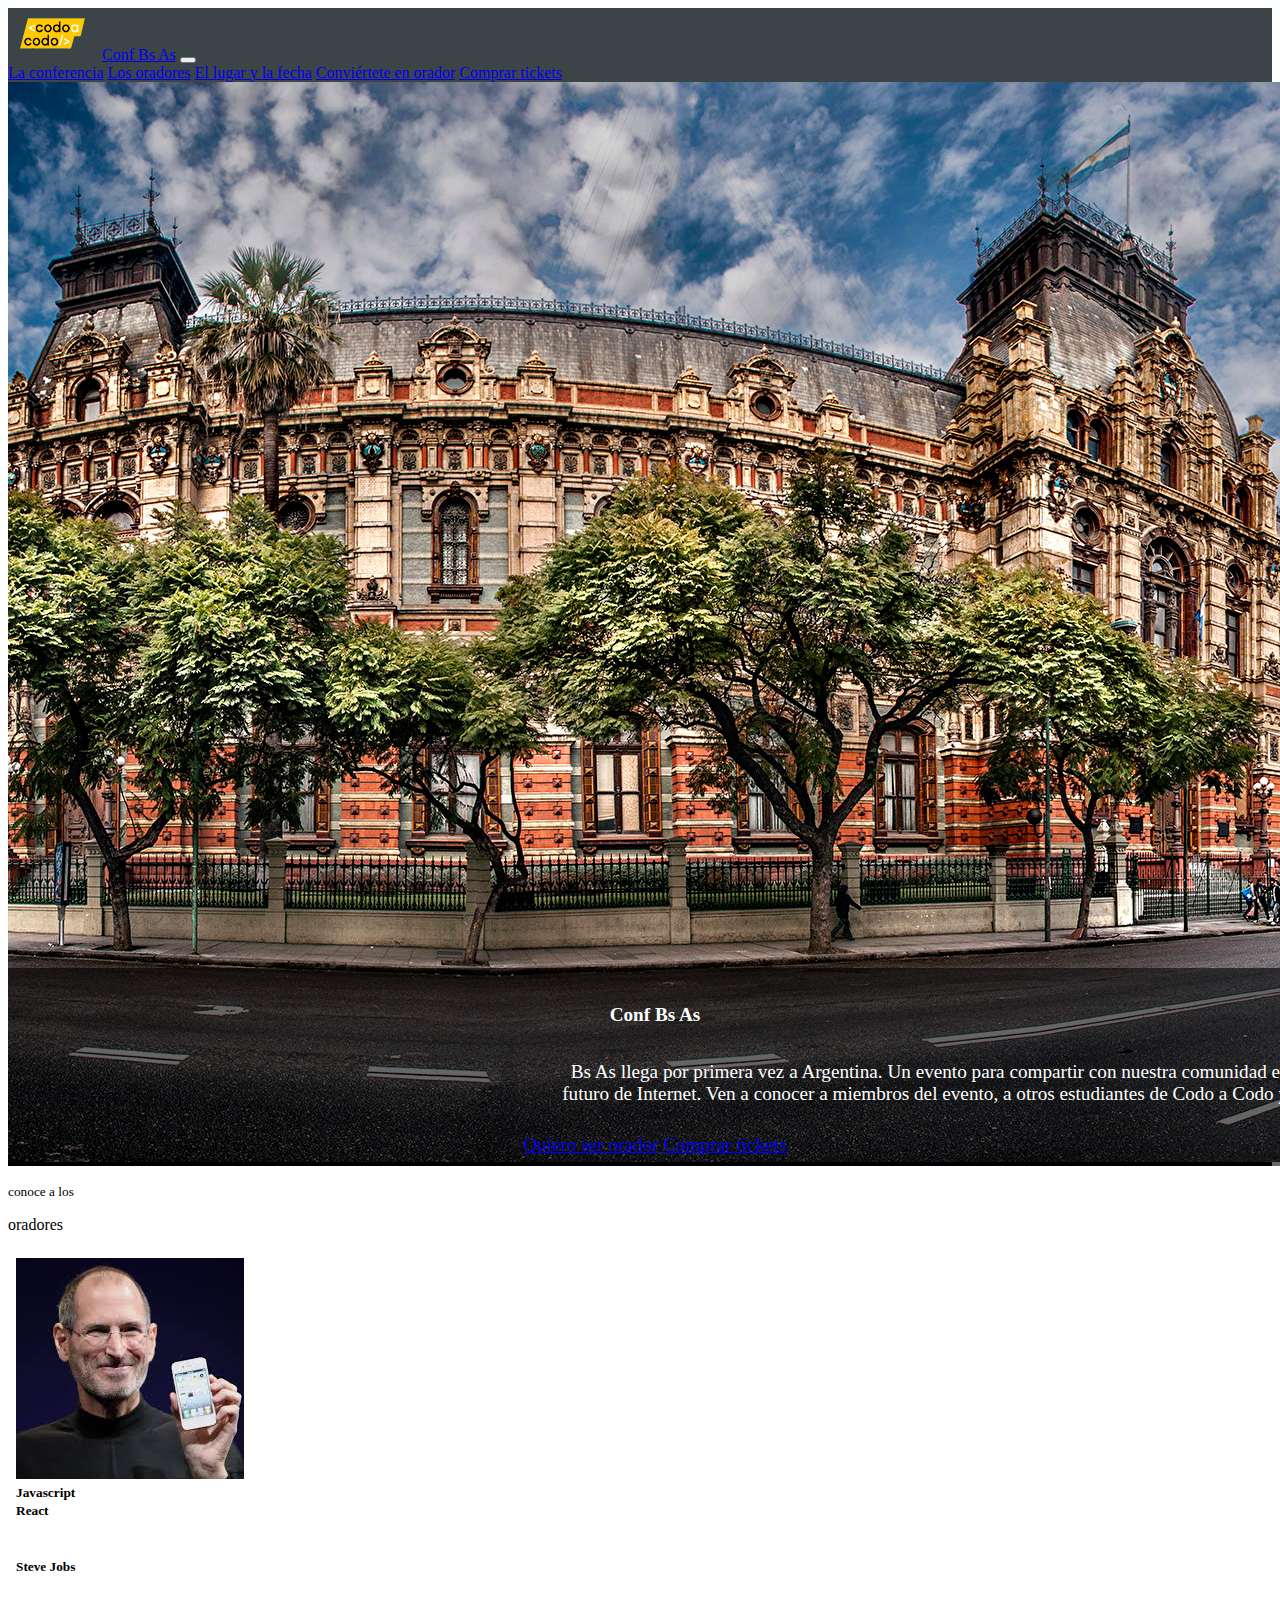
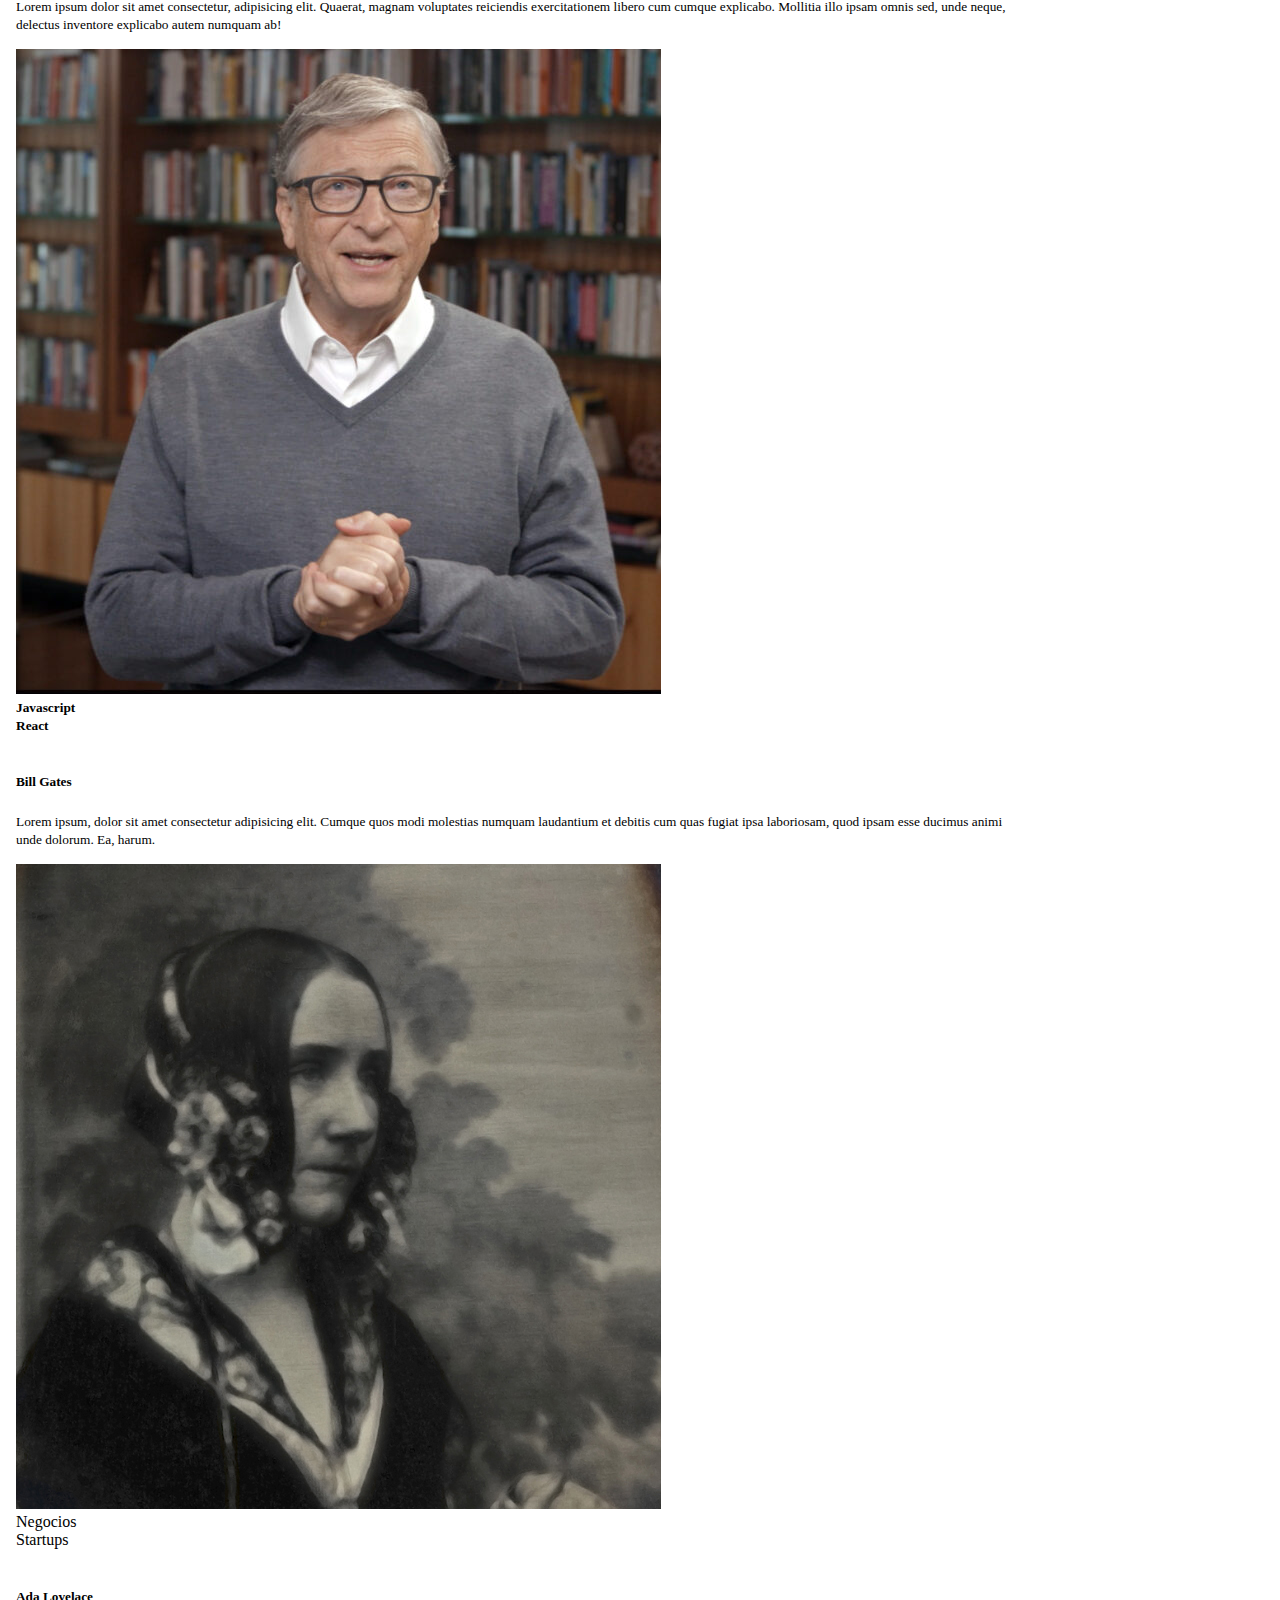
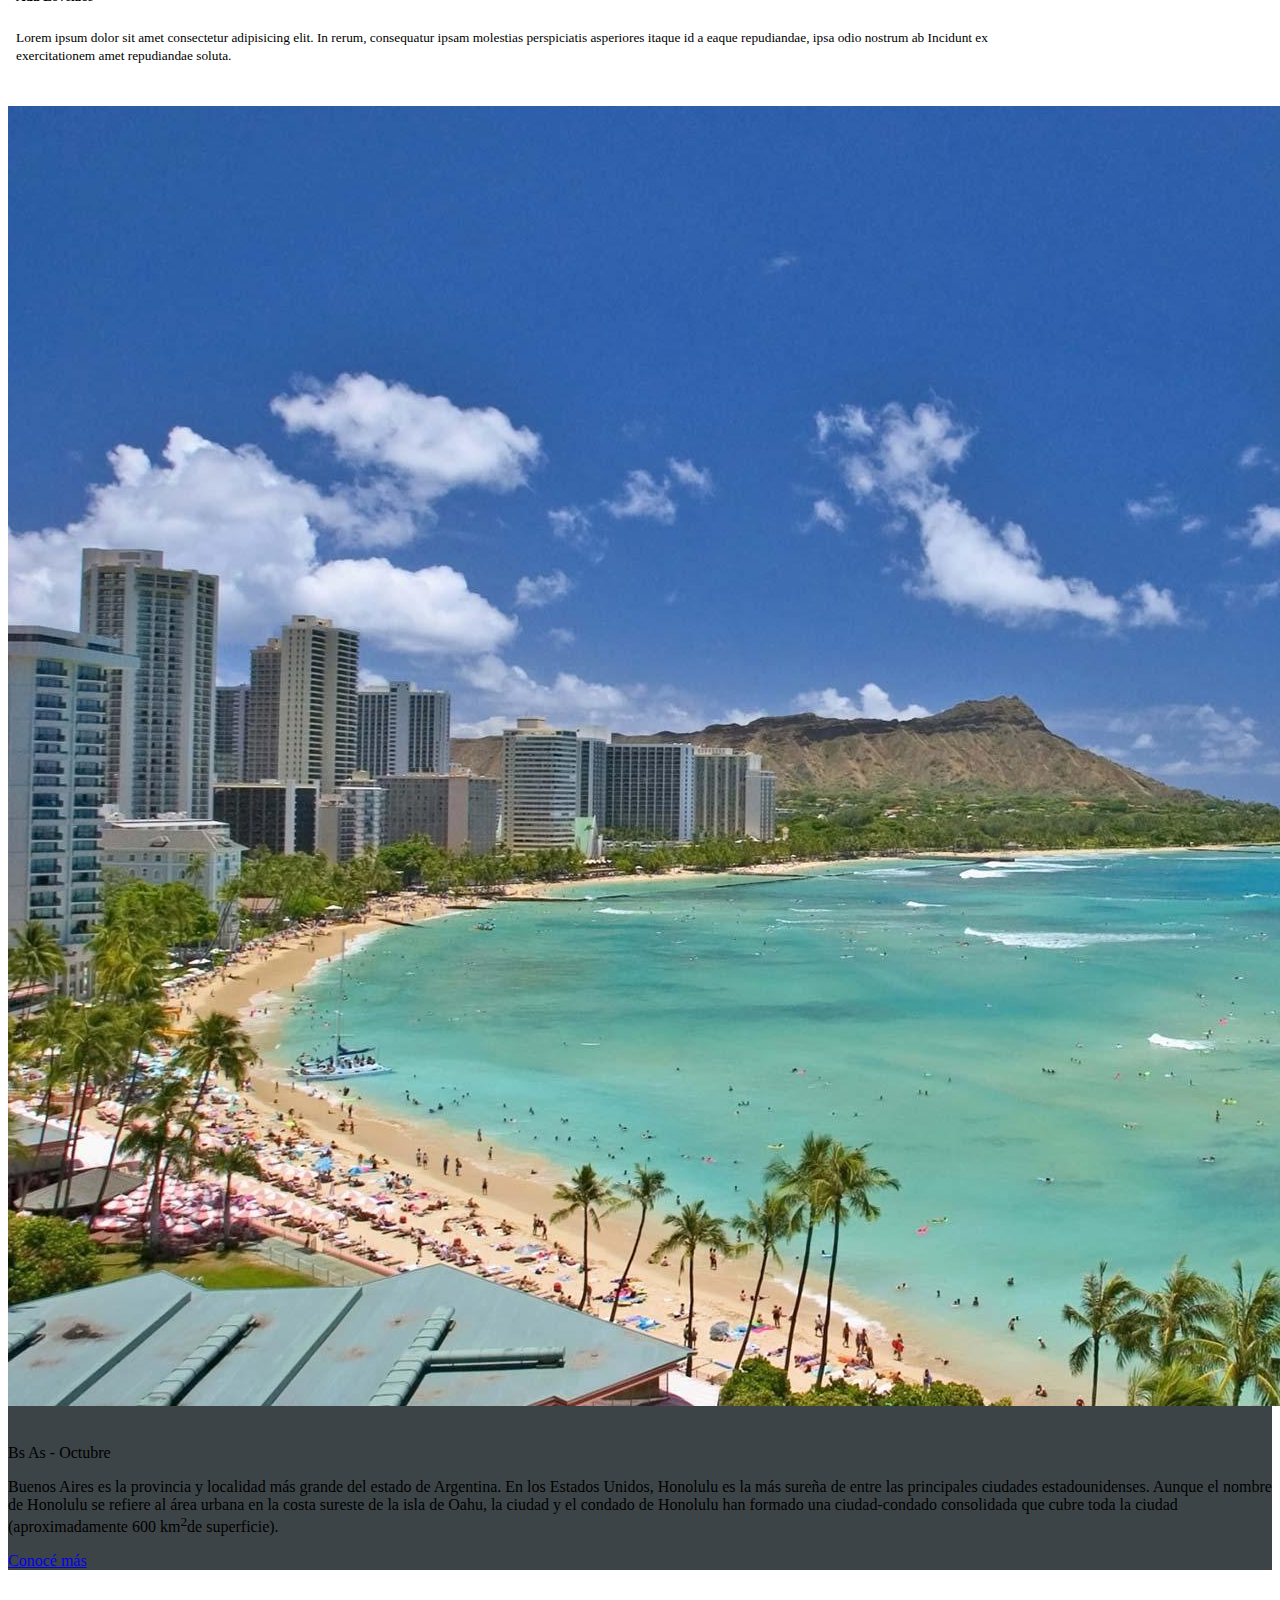
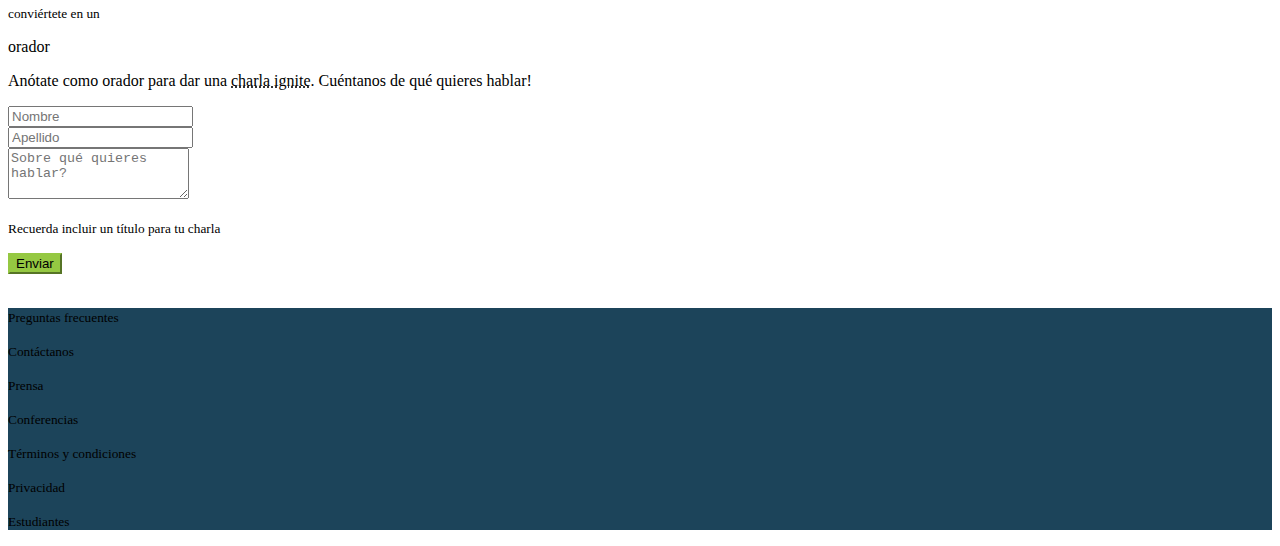
==== index.html @ 1456c56a "Tp FrontEnd codo a codo" ====
<!DOCTYPE html>
<html lang="es">
  <head>
    <meta charset="UTF-8" >
    <meta name="keywords" content="Evento, ciudad de Buenos Aires, oradores, exposición, conferencia">
    <meta http-equiv="X-UA-Compatible" content="IE=edge" >
    <meta name="viewport" content="width=device-width, initial-scale=1.0" >
    <link rel="stylesheet"  type="text/css" href="styles.css" >

    <link href="https://cdn.jsdelivr.net/npm/bootstrap@5.0.2/dist/css/bootstrap.min.css" rel="stylesheet" 
    integrity="sha384-EVSTQN3/azprG1Anm3QDgpJLIm9Nao0Yz1ztcQTwFspd3yD65VohhpuuCOmLASjC" crossorigin="anonymous">

    
    <title>Conferencia Bs As</title>
  </head>
  <body>
    
    <nav class="navbar navbar-expand-lg navbar-light px-5 pb-3" style="background-color: #3d4447">
      <div class="container-fluid">
        <img src="image/codoacodo.png" width="90em" alt="Logo de Codo a Codo">
        <a class="navbar-brand text-white" href="#">Conf Bs As</a>
        <button
          class="navbar-toggler"
          type="button"
          data-bs-toggle="collapse"
          data-bs-target="#navbarNavAltMarkup"
          aria-controls="navbarNavAltMarkup"
          aria-expanded="false"
          aria-label="Toggle navigation"
        >
          <span class="navbar-toggler-icon"></span>
        </button>
        <div class="collapse navbar-collapse justify-content-end" id="navbarNavAltMarkup">
          <div class="navbar-nav">
            <a class="nav-link active text-white" aria-current="page" href="#">La conferencia</a>
            <a class="nav-link text-white-50" href="#">Los oradores</a>
            <a class="nav-link text-white-50" href="#">El lugar y la fecha</a>
            <a class="nav-link text-white-50" href="#">Conviértete en orador</a>
            <a class="nav-link text-success" href="#">Comprar tickets</a>
          </div>
        </div>
      </div>
    </nav>

    

    
    <div class="card bg-dark text-white border-top-0 degradado">
      <img src="image/ba1.jpg" class="card-img" alt="Buenos Aires">
       <div class="card-img-overlay degradado-desc text-end px-5 TextoDer textoAbajo">
        <h4 class="card-title textoAbajo mx-4">Conf Bs As</h4>

        <p class="card-text centrado col-md-7 TextoDer textoAbajo" style="max-width: fit-content">
          Bs As llega por primera vez a Argentina. Un evento para compartir con
          nuestra comunidad el conocimiento y experiencia de los expertos que
          están creando el futuro de Internet. Ven a conocer a miembros del
          evento, a otros estudiantes de Codo a Codo y los oradores de primer
          nivel que tenemos para tí. Te esperamos!
        </p>

        <a href="#" class="btn btn-outline-dark text-white border-white textoAbajo">Quiero ser orador</a>
        <a href="#" class="btn btn-success textoAbajo me-4">Comprar tickets</a>
      </div>
    </div>

   
    <div class="container-fluid text-center px-5" style="width: 80%">
      <p class="text-uppercase pt-2 mb-0">
        <small>conoce a los</small>
      </p>
      <p class="h3 text-uppercase">oradores</p>

       <div class="card border-0">
        <div class="row row-cols-1 row-cols-md-3 g-4 textizq">
          <div class="col">
            <div class="card h-100">
              <img src="image/steve.jpg" class="card-img-top" alt="Steve Jobs">
              <div class="card-body">
                <div class="container px-5 py-0">
                  <div class="row ms-0 position-absolute start-0">
                    <div class="col card-text bg-warning rounded mx-1 p-0 text-center">
                      <small><strong>Javascript</strong></small>
                    </div>
                     <div class="col card-text bg-info rounded mx-1 p-0 text-center text-white">
                      <small><strong>React</strong></small>
                  </div>
                </div>
             </div>
                <br>
                <h5 class="card-title">Steve Jobs</h5>
                <p class="card-text">
                  <small>
                    Lorem ipsum dolor sit amet consectetur, adipisicing elit.
                    Quaerat, magnam voluptates reiciendis exercitationem libero
                    cum cumque explicabo. Mollitia illo ipsam omnis sed, unde
                    neque, delectus inventore explicabo autem numquam ab!
                  </small>
                </p>
            </div>
        </div>
       </div>
          <div class="col">
            <div class="card h-100">
              <img src="image/bill.jpg" class="card-img-top" alt="Bill Gates">
              <div class="card-body">
                <div class="container px-5 py-0">
                  <div class="row ms-0 position-absolute start-0">
                    <div class="col card-text bg-warning rounded mx-1 p-0 mb-0 text-center">
                      <small><strong>Javascript</strong></small>
                    </div>
                    <div class="col card-text bg-info rounded text-white mx-1 p-0 mb-0 text-center">
                      <small><strong>React</strong></small>
                    </div>
                  </div>
                </div>
                <br />
                <h5 class="card-title">Bill Gates</h5>
                <p class="card-text">
                  <small>
                    Lorem ipsum, dolor sit amet consectetur adipisicing elit.
                    Cumque quos modi molestias numquam laudantium et debitis cum
                    quas fugiat ipsa laboriosam, quod ipsam esse ducimus animi
                    unde dolorum. Ea, harum.
                  </small>
                </p>
              </div>
            </div>
          </div>
          <div class="col">
            <div class="card h-100">
              <img src="image/ada.jpeg" class="card-img-top" alt="Ada Lovelace">
              <div class="card-body">
                <div class="container px-5 py-0">
                  <div class="row ms-0 position-absolute start-0">
                    <div class="col card-text bg-secondary rounded mx-1 p-0 mb-0 text-center text-white">
                      <span class="badge badge-warning">Negocios</span>
                    </div>
                    <div class="col card-text bg-danger rounded text-white mx-1 p-0 mb-0 text-center">
                      <span class="badge badge-warning">Startups</span>
                    </div>
                  </div>
                </div>
                <br />

                <h5 class="card-title">Ada Lovelace</h5>
                <p class="card-text">
                  <small>
                    Lorem ipsum dolor sit amet consectetur adipisicing elit. In
                    rerum, consequatur ipsam molestias perspiciatis asperiores
                    itaque id a eaque repudiandae, ipsa odio nostrum ab
                    Incidunt ex exercitationem amet repudiandae soluta.
                  </small>
                </p>
              </div>
            </div>
          </div>
        </div>
      </div>
    </div>
    
   <br />
    <div class="container-fluid">
      <div class="row justify-content-center text-white divDoble">
        <div class="col-6 d-inline ps-0">
          <img src="image/honolulu.jpg" alt="Honolulu" class="card-img-top">
        </div>
        <div class="col-6 d-inline divDoble">
          <br>
          <p class="h4">Bs As - Octubre</p>
          <p>
            Buenos Aires es la provincia y localidad más grande del estado de
            Argentina. En los Estados Unidos, Honolulu es la más sureña de entre
            las principales ciudades estadounidenses. Aunque el nombre de
            Honolulu se refiere al área urbana en la costa sureste de la isla de
            Oahu, la ciudad y el condado de Honolulu han formado una ciudad-condado 
            consolidada que cubre toda la ciudad (aproximadamente 600
            km<sup>2</sup>de superficie).
          </p>
          <a href="#" class="btn btn-outline-dark text-white border-white">Conocé más</a>
        </div>
      </div>
    </div>
    <br>

    
    <div class="container-fluid text-center" px-5 style="width: 65%">
      <p class="text-uppercase pt-2 mb-0">
        <small>conviértete en un</small>
      </p>
      <p class="h1 text-uppercase">orador</p>
      <p>
        Anótate como orador para dar una
        <abbr title="attribute">charla ignite</abbr>. Cuéntanos de qué quieres
        hablar!
      </p>
      <div class="row g-2">
        <div class="col-md">
          <div class="mb-3">
            <input type="text" class="form-control" id="inputNombre" placeholder="Nombre">
          </div>
        </div>
        <div class="col-md">
          <div class="mb-3">
            <input type="text" class="form-control" id="inputApellido" placeholder="Apellido">
          </div>
        </div>
      </div>

      <div class="mb-3">
        <textarea class="form-control" id="exampleFormControlTextarea1" rows="3" placeholder="Sobre qué quieres hablar?"></textarea>
        <p class="form-text alineadoIzq">
          <small>Recuerda incluir un título para tu charla</small>
        </p>
      </div>
      <div class="d-grid gap-2">
        <button class="btn btn-primary botonEnviar" type="button">
          Enviar
        </button>
      </div>
    </div>
    <br>

    <footer class="container-fluid pie text-white pt-4">
      <div class="container-fluid text-center">
        <div class="row">
          <div class="col">
            <p><small>Preguntas frecuentes</small></p>
          </div>
          <div class="col">
            <p><small>Contáctanos</small></p>
          </div>
          <div class="col">
            <p><small>Prensa</small></p>
          </div>
          <div class="col">
            <p><small>Conferencias</small></p>
          </div>
          <div class="col">
            <p><small>Términos y condiciones</small></p>
          </div>
          <div class="col">
            <p><small>Privacidad</small></p>
          </div>
          <div class="col">
            <p><small>Estudiantes</small></p>
          </div>
        </div>
      </div>
    </footer>

    <script
      src="https://cdn.jsdelivr.net/npm/bootstrap@5.0.2/dist/js/bootstrap.bundle.min.js"
      integrity="sha384-MrcW6ZMFYlzcLA8Nl+NtUVF0sA7MsXsP1UyJoMp4YLEuNSfAP+JcXn/tWtIaxVXM"
      crossorigin="anonymous"
    ></script>
  </body>
</html>
---- styles.css ----
.degradado {
    background: black;
    padding: 0px;
    position: relative;
    text-align: center;
    width: 100%;
  }
  
  .degradado img {
    opacity: 1;
    transition: 0.5s opacity;
  }
  
  .degradado .degradado-desc {
    background-color: rgba(0, 0, 0, 0.6);
    bottom: 0px;
    color: white;
    font-size: 1.2em;
    left: 0px;
    padding: 10px 15px;
    position: absolute;
    transition: 0.5s padding;
    text-align: center;
    width: 100%;
  }
  
  .degradado:hover img {
    opacity: 0.7;
  }
  
  .centrado {
    text-align: right;
    padding: 0.5em;
  }
  
  .textizq {
    text-align: left;
    padding: 0.5em;
  }
  
  .TextoDer {
    position: inherit;
    left: 40%;
    font-size: 1.5vw;
  }
  
  .textoAbajo {
    position: relative;
    bottom: -35%;
  }
  
  .texto-negro {
    color: black;
  }
  
  .alineadoIzq {
    text-align: left;
    padding: 0em;
  }
  
  .divDoble {
    /*da color de fondo al div que contiene la imagen de honolulu y el texto */
    background-color: #3d4447;
    max-width: auto;
    min-width: 300;
  }
  
  .botonEnviar {
    /*redefine el color del botón enviar*/
    background-color: #95c842 !important;
    border-color: #95c842 !important;
  }
  
  .pie {
    background-color: #1c445a;
  }
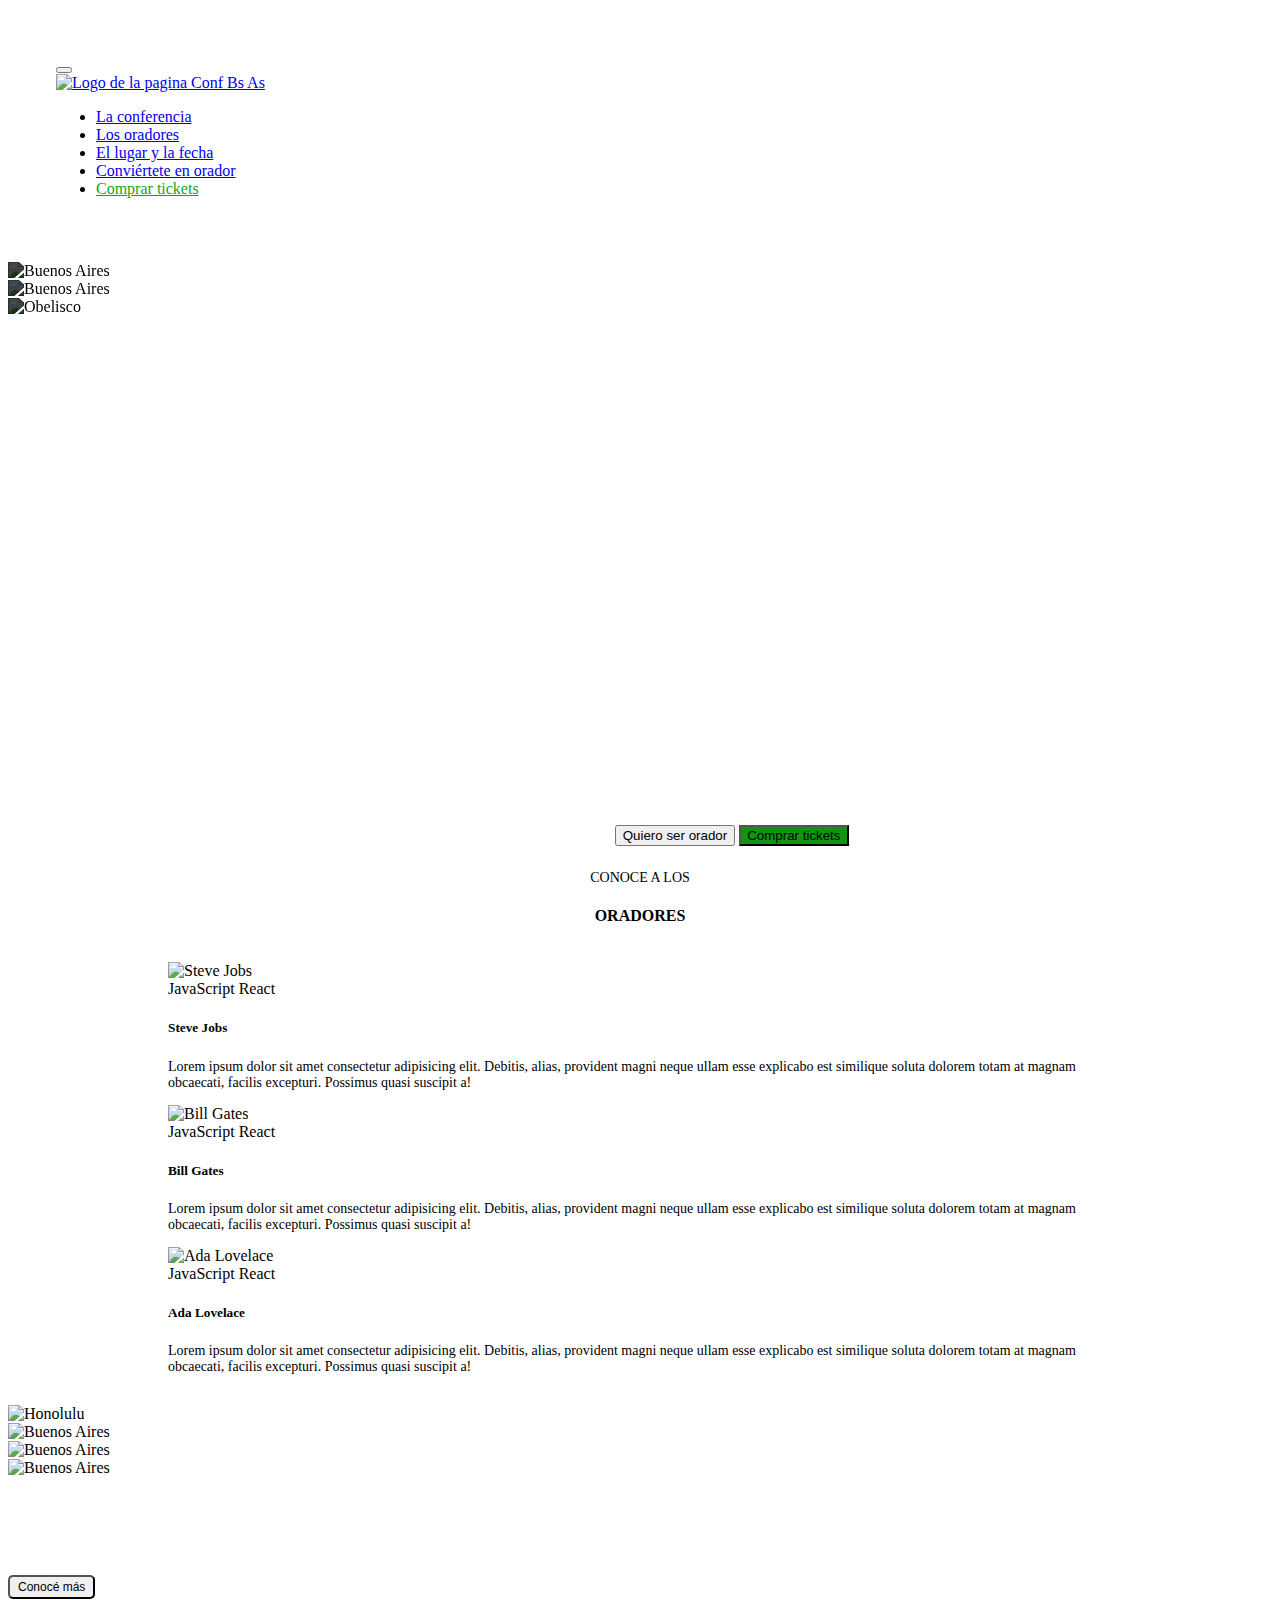
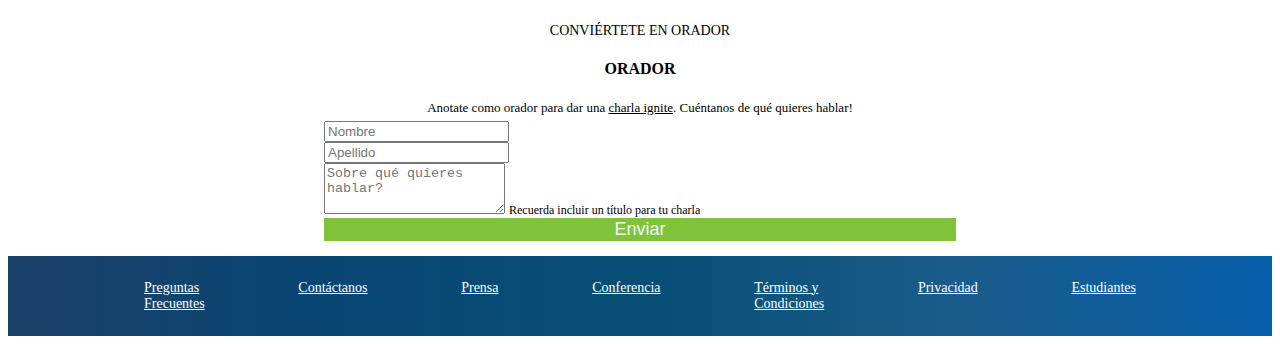
==== commit 4c6be477: "Mejoras código" ====
--- a/index.html
+++ b/index.html
@@ -5,253 +5,198 @@
     <meta name="keywords" content="Evento, ciudad de Buenos Aires, oradores, exposición, conferencia">
     <meta http-equiv="X-UA-Compatible" content="IE=edge" >
     <meta name="viewport" content="width=device-width, initial-scale=1.0" >
+    <link rel="shortcut icon" href="image/codoacodo.png" type="image/x-icon">
     <link rel="stylesheet"  type="text/css" href="styles.css" >
 
-    <link href="https://cdn.jsdelivr.net/npm/bootstrap@5.0.2/dist/css/bootstrap.min.css" rel="stylesheet" 
-    integrity="sha384-EVSTQN3/azprG1Anm3QDgpJLIm9Nao0Yz1ztcQTwFspd3yD65VohhpuuCOmLASjC" crossorigin="anonymous">
+    <link href="https://cdn.jsdelivr.net/npm/bootstrap@5.0.2/dist/css/bootstrap.min.css" rel="stylesheet" integrity="sha384-EVSTQN3/azprG1Anm3QDgpJLIm9Nao0Yz1ztcQTwFspd3yD65VohhpuuCOmLASjC" crossorigin="anonymous">
 
-    
     <title>Conferencia Bs As</title>
   </head>
   <body>
-    
-    <nav class="navbar navbar-expand-lg navbar-light px-5 pb-3" style="background-color: #3d4447">
-      <div class="container-fluid">
-        <img src="image/codoacodo.png" width="90em" alt="Logo de Codo a Codo">
-        <a class="navbar-brand text-white" href="#">Conf Bs As</a>
-        <button
-          class="navbar-toggler"
-          type="button"
-          data-bs-toggle="collapse"
-          data-bs-target="#navbarNavAltMarkup"
-          aria-controls="navbarNavAltMarkup"
-          aria-expanded="false"
-          aria-label="Toggle navigation"
-        >
-          <span class="navbar-toggler-icon"></span>
-        </button>
-        <div class="collapse navbar-collapse justify-content-end" id="navbarNavAltMarkup">
-          <div class="navbar-nav">
-            <a class="nav-link active text-white" aria-current="page" href="#">La conferencia</a>
-            <a class="nav-link text-white-50" href="#">Los oradores</a>
-            <a class="nav-link text-white-50" href="#">El lugar y la fecha</a>
-            <a class="nav-link text-white-50" href="#">Conviértete en orador</a>
-            <a class="nav-link text-success" href="#">Comprar tickets</a>
-          </div>
-        </div>
-      </div>
-    </nav>
-
-    
-
-    
-    <div class="card bg-dark text-white border-top-0 degradado">
-      <img src="image/ba1.jpg" class="card-img" alt="Buenos Aires">
-       <div class="card-img-overlay degradado-desc text-end px-5 TextoDer textoAbajo">
-        <h4 class="card-title textoAbajo mx-4">Conf Bs As</h4>
-
-        <p class="card-text centrado col-md-7 TextoDer textoAbajo" style="max-width: fit-content">
-          Bs As llega por primera vez a Argentina. Un evento para compartir con
-          nuestra comunidad el conocimiento y experiencia de los expertos que
-          están creando el futuro de Internet. Ven a conocer a miembros del
-          evento, a otros estudiantes de Codo a Codo y los oradores de primer
-          nivel que tenemos para tí. Te esperamos!
-        </p>
-
-        <a href="#" class="btn btn-outline-dark text-white border-white textoAbajo">Quiero ser orador</a>
-        <a href="#" class="btn btn-success textoAbajo me-4">Comprar tickets</a>
-      </div>
-    </div>
-
-   
-    <div class="container-fluid text-center px-5" style="width: 80%">
-      <p class="text-uppercase pt-2 mb-0">
-        <small>conoce a los</small>
-      </p>
-      <p class="h3 text-uppercase">oradores</p>
-
-       <div class="card border-0">
-        <div class="row row-cols-1 row-cols-md-3 g-4 textizq">
-          <div class="col">
-            <div class="card h-100">
-              <img src="image/steve.jpg" class="card-img-top" alt="Steve Jobs">
-              <div class="card-body">
-                <div class="container px-5 py-0">
-                  <div class="row ms-0 position-absolute start-0">
-                    <div class="col card-text bg-warning rounded mx-1 p-0 text-center">
-                      <small><strong>Javascript</strong></small>
-                    </div>
-                     <div class="col card-text bg-info rounded mx-1 p-0 text-center text-white">
-                      <small><strong>React</strong></small>
-                  </div>
-                </div>
-             </div>
-                <br>
-                <h5 class="card-title">Steve Jobs</h5>
-                <p class="card-text">
-                  <small>
-                    Lorem ipsum dolor sit amet consectetur, adipisicing elit.
-                    Quaerat, magnam voluptates reiciendis exercitationem libero
-                    cum cumque explicabo. Mollitia illo ipsam omnis sed, unde
-                    neque, delectus inventore explicabo autem numquam ab!
-                  </small>
+    <header>
+        <nav class="navbar navbar-expand-md bg-body-tertiary px-5 py-2 fixed-top" data-bs-theme="dark">
+            <div class="container-fluid">
+                <button class="navbar-toggler" type="button" data-bs-toggle="collapse" data-bs-target="#navbarToggler"
+                    aria-controls="navbar-toggler" aria-expanded="false" aria-label="Toggle navigation">
+                    <span class="navbar-toggler-icon"></span>
+                </button>
+                <div class="collapse navbar-collapse" id="navbarToggler">
+                    <a class="navbar-brand" href="index.html">
+                        <img id="logo-pagina" src="imagenes/codoacodo.png" width="100" alt="Logo de la pagina">
+                        <span class="nombre-logo">Conf Bs As</span>
+                    </a>
+                    <ul class="navbar-nav d-flex justify-content-center align-items-e">
+                        <li class="nav-item cursor-pointer">
+                            <a class="nav-link active" aria-current="page" href="#">La conferencia</a>
+                        </li>
+                        <li class="nav-item">
+                            <a class="nav-link" href="#">Los oradores</a>
+                        </li>
+                        <li class="nav-item">
+                            <a class="nav-link" href="#">El lugar y la fecha</a>
+                        </li>
+                        <li class="nav-item">
+                            <a class="nav-link" href="#">Conviértete en orador</a>    
+                        </li>
+                        <li class="nav-item">
+                            <a class="nav-link link-verde" href="HTML/ticket.html">Comprar tickets</a>
+                        </li>
+                    </ul>
+                </div>
+            </div>
+        </nav>
+    </header> 
+    <div id="carouselExample" class="carousel slide card-superpuesta" data-bs-ride="carousel">
+        <div class="carousel-inner">
+            <div class="carousel-item active">
+                <img src="imagenes/ba1.jpg" class="d-block w-100" alt="Buenos Aires">
+            </div>
+            <div class="carousel-item">
+                <img src="imagenes/ba2.jpg" class="d-block w-100" alt="Buenos Aires">
+            </div>
+            <div class="carousel-item">
+                <img src="imagenes/ba3.jpg" class="d-block w-100" alt="Obelisco">
+            </div>
+        </div>
+        <div class="d-flex">
+            <div class="card-img-overlay d-flex flex-column justify-content-center text-end">
+                <h5 class="card-title1">Conf Bs As</h5>
+                <p class="card-text1">
+                Bs As llega por primera vez a la Argentina. Un evento para compartir con
+                nuestra comunidad el conocimiento y experiencia de los expertos que 
+                están creando el futuro de Internet.Ven a conocer a miembros del
+                evento, a otros estudiantes de Codo a Codo y los oradores primer
+                nivel que tenemos para ti. 
+                Te esperamos!
                 </p>
-            </div>
-        </div>
-       </div>
-          <div class="col">
-            <div class="card h-100">
-              <img src="image/bill.jpg" class="card-img-top" alt="Bill Gates">
-              <div class="card-body">
-                <div class="container px-5 py-0">
-                  <div class="row ms-0 position-absolute start-0">
-                    <div class="col card-text bg-warning rounded mx-1 p-0 mb-0 text-center">
-                      <small><strong>Javascript</strong></small>
-                    </div>
-                    <div class="col card-text bg-info rounded text-white mx-1 p-0 mb-0 text-center">
-                      <small><strong>React</strong></small>
-                    </div>
-                  </div>
-                </div>
-                <br />
-                <h5 class="card-title">Bill Gates</h5>
-                <p class="card-text">
-                  <small>
-                    Lorem ipsum, dolor sit amet consectetur adipisicing elit.
-                    Cumque quos modi molestias numquam laudantium et debitis cum
-                    quas fugiat ipsa laboriosam, quod ipsam esse ducimus animi
-                    unde dolorum. Ea, harum.
-                  </small>
-                </p>
-              </div>
-            </div>
-          </div>
-          <div class="col">
-            <div class="card h-100">
-              <img src="image/ada.jpeg" class="card-img-top" alt="Ada Lovelace">
-              <div class="card-body">
-                <div class="container px-5 py-0">
-                  <div class="row ms-0 position-absolute start-0">
-                    <div class="col card-text bg-secondary rounded mx-1 p-0 mb-0 text-center text-white">
-                      <span class="badge badge-warning">Negocios</span>
-                    </div>
-                    <div class="col card-text bg-danger rounded text-white mx-1 p-0 mb-0 text-center">
-                      <span class="badge badge-warning">Startups</span>
-                    </div>
-                  </div>
-                </div>
-                <br />
-
-                <h5 class="card-title">Ada Lovelace</h5>
-                <p class="card-text">
-                  <small>
-                    Lorem ipsum dolor sit amet consectetur adipisicing elit. In
-                    rerum, consequatur ipsam molestias perspiciatis asperiores
-                    itaque id a eaque repudiandae, ipsa odio nostrum ab
-                    Incidunt ex exercitationem amet repudiandae soluta.
-                  </small>
-                </p>
-              </div>
-            </div>
-          </div>
-        </div>
-      </div>
-    </div>
-    
-   <br />
-    <div class="container-fluid">
-      <div class="row justify-content-center text-white divDoble">
-        <div class="col-6 d-inline ps-0">
-          <img src="image/honolulu.jpg" alt="Honolulu" class="card-img-top">
-        </div>
-        <div class="col-6 d-inline divDoble">
-          <br>
-          <p class="h4">Bs As - Octubre</p>
-          <p>
-            Buenos Aires es la provincia y localidad más grande del estado de
-            Argentina. En los Estados Unidos, Honolulu es la más sureña de entre
-            las principales ciudades estadounidenses. Aunque el nombre de
-            Honolulu se refiere al área urbana en la costa sureste de la isla de
-            Oahu, la ciudad y el condado de Honolulu han formado una ciudad-condado 
-            consolidada que cubre toda la ciudad (aproximadamente 600
-            km<sup>2</sup>de superficie).
-          </p>
-          <a href="#" class="btn btn-outline-dark text-white border-white">Conocé más</a>
-        </div>
-      </div>
-    </div>
-    <br>
-
-    
-    <div class="container-fluid text-center" px-5 style="width: 65%">
-      <p class="text-uppercase pt-2 mb-0">
-        <small>conviértete en un</small>
-      </p>
-      <p class="h1 text-uppercase">orador</p>
-      <p>
-        Anótate como orador para dar una
-        <abbr title="attribute">charla ignite</abbr>. Cuéntanos de qué quieres
-        hablar!
-      </p>
-      <div class="row g-2">
-        <div class="col-md">
-          <div class="mb-3">
-            <input type="text" class="form-control" id="inputNombre" placeholder="Nombre">
-          </div>
-        </div>
-        <div class="col-md">
-          <div class="mb-3">
-            <input type="text" class="form-control" id="inputApellido" placeholder="Apellido">
-          </div>
-        </div>
-      </div>
-
-      <div class="mb-3">
-        <textarea class="form-control" id="exampleFormControlTextarea1" rows="3" placeholder="Sobre qué quieres hablar?"></textarea>
-        <p class="form-text alineadoIzq">
-          <small>Recuerda incluir un título para tu charla</small>
-        </p>
-      </div>
-      <div class="d-grid gap-2">
-        <button class="btn btn-primary botonEnviar" type="button">
-          Enviar
-        </button>
-      </div>
-    </div>
-    <br>
-
-    <footer class="container-fluid pie text-white pt-4">
-      <div class="container-fluid text-center">
+                <div>
+                    <button type="button" class="btn btn-outline-light">Quiero ser orador</button>
+                    <button type="button" class="btn btn-success" onclick="location.href='HTML/ticket.html'">
+                        Comprar tickets
+                    </button>
+                </div>
+            </div>
+        </div>
+    </div>    
+    <div class="titulo-oradores">
+        <div>CONOCE A LOS</div> 
+        <H4>ORADORES</H4>
+    </div>
+    <section>
+    <div class="container-oradores">
         <div class="row">
-          <div class="col">
-            <p><small>Preguntas frecuentes</small></p>
-          </div>
-          <div class="col">
-            <p><small>Contáctanos</small></p>
-          </div>
-          <div class="col">
-            <p><small>Prensa</small></p>
-          </div>
-          <div class="col">
-            <p><small>Conferencias</small></p>
-          </div>
-          <div class="col">
-            <p><small>Términos y condiciones</small></p>
-          </div>
-          <div class="col">
-            <p><small>Privacidad</small></p>
-          </div>
-          <div class="col">
-            <p><small>Estudiantes</small></p>
-          </div>
-        </div>
-      </div>
-    </footer>
-
-    <script
-      src="https://cdn.jsdelivr.net/npm/bootstrap@5.0.2/dist/js/bootstrap.bundle.min.js"
-      integrity="sha384-MrcW6ZMFYlzcLA8Nl+NtUVF0sA7MsXsP1UyJoMp4YLEuNSfAP+JcXn/tWtIaxVXM"
-      crossorigin="anonymous"
-    ></script>
-  </body>
+            <div class="card-oradores col-lg-4">
+                <div class="card">
+                    <img src="imagenes/steve.jpg" class="card-img-top" alt="Steve Jobs">
+                    <div class="card-body">
+                        <div class="badges-contenedor">
+                        <span class="badge text-bg-warning">JavaScript</span>
+                        <span class="badge text-bg-info">React</span>
+                        </div>
+                        <h5 class="card-title">Steve Jobs</h5>
+                        <p class="card-text">Lorem ipsum dolor sit amet consectetur adipisicing elit. Debitis, alias, provident magni neque ullam esse explicabo est similique soluta dolorem totam at magnam obcaecati, facilis excepturi. Possimus quasi suscipit a!</p>
+                    </div>
+                </div>
+            </div> 
+            <div class="card-oradores col-lg-4">
+                <div class="card">
+                <img src="imagenes/bill.jpg" class="card-img-top" alt="Bill Gates">
+                    <div class="card-body">
+                        <div class="badges-contenedor">
+                            <span class="badge text-bg-warning">JavaScript</span>
+                            <span class="badge text-bg-info">React</span>
+                        </div>
+                        <h5 class="card-title">Bill Gates</h5>
+                        <p class="card-text">Lorem ipsum dolor sit amet consectetur adipisicing elit. Debitis, alias, provident magni neque ullam esse explicabo est similique soluta dolorem totam at magnam obcaecati, facilis excepturi. Possimus quasi suscipit a!</p>
+                    </div>
+                </div>
+            </div>  
+            <div class="card-oradores col-lg-4">
+                <div class="card">
+                <img src="imagenes/ada.jpeg" class="card-img-top" alt="Ada Lovelace">
+                    <div class="card-body">
+                        <div class="badges-contenedor">
+                            <span class="badge text-bg-secondary">JavaScript</span>
+                            <span class="badge text-bg-danger">React</span>
+                        </div>
+                        <h5 class="card-title">Ada Lovelace</h5>
+                        <p class="card-text">Lorem ipsum dolor sit amet consectetur adipisicing elit. Debitis, alias, provident magni neque ullam esse explicabo est similique soluta dolorem totam at magnam obcaecati, facilis excepturi. Possimus quasi suscipit a!</p>
+                    </div>
+                </div>
+            </div>  
+        </div>    
+    </div>
+    </section>
+    <div class="card-honolulu">
+        <div class="row g-0">
+            <div class="col-lg-6 d-flex">
+                <div id="carouselExampleSlidesOnly" class="carousel slide" data-bs-ride="carousel">
+                    <div class="carousel-inner">
+                        <div class="carousel-item active">
+                            <img src="imagenes/honolulu.jpg" class="d-block w-100" alt="Honolulu">
+                        </div>
+                        <div class="carousel-item">
+                            <img src="imagenes/hawaii.jpg" class="d-block w-100" alt="Buenos Aires">
+                        </div>
+                        <div class="carousel-item">
+                            <img src="imagenes/hawaii2.jpg" class="d-block w-100" alt="Buenos Aires">
+                        </div>
+                        <div class="carousel-item">
+                            <img src="imagenes/hawaii3.jpg" class="d-block w-100" alt="Buenos Aires">
+                        </div>
+                    </div>
+                </div>
+            </div>
+            <div class="col-lg-6 d-flex p-4 bg-dark honolulu-text">
+                <div>
+                    <h5>Bs As - Octubre</h5>
+                    <p>
+                    Buenos Aires es la provincia y localidad mas grande del estado de Argentina, en los Estados Unidos Honolulu
+                    es la mas sureña de entre las principales ciudades estadounidenses. Aunque el nombre de Honolulu se refiere al 
+                    área urbana en la costa sureste de la isla de Oahu, la ciudad y el condado de honolulu han formado una ciudad-
+                    condado consolidada que cubre toda la ciudad (aproximadamente 600 km2 de superficie).
+                    </p>
+                    <button type="button" class="btn btn-outline-light">Conocé más</button>    
+                </div>
+            </div>
+        </div>
+    </div>
+    <div class="convocatoria-oradores">
+        <div class="div-orador">CONVIÉRTETE EN ORADOR</div> 
+        <H4>ORADOR</H4>
+        <div class="text-convocatoria">Anotate como orador para dar una <u class="subrayado">charla ignite</u>. Cuéntanos de
+            qué quieres hablar!</div>
+    </div>
+    <form action="" class="formulario">
+        <div>    
+            <div class="row">
+                <div class="col">
+                    <input type="text" class="form-control" placeholder="Nombre" aria-label="Nombre" required>
+                </div>
+                <div class="col">
+                    <input type="text" class="form-control" placeholder="Apellido" aria-label="Apellido" required>
+                </div>
+                <div class="mb-4 pt-3" id="textarea">
+                    <textarea class="form-control" id="Textarea1" placeholder="Sobre qué quieres hablar?" rows="3"></textarea>
+                    <label for="textarea" class="texto-area" required>Recuerda incluir un título para tu charla</label>
+                </div>
+                <div>
+                    <button type="submit" class="btn btn-success">Enviar</button>
+                </div>         
+            </div>
+        </div>
+    </form>
+    <footer>   
+        <div class="footer-lista justify-content-center align-items-center">
+            <a class="nav-link footer-link text-center" href="#">Preguntas<br>Frecuentes</a>
+            <a class="nav-link footer-link text-center" href="#">Contáctanos</a>
+            <a class="nav-link footer-link text-center" href="#">Prensa</a>
+            <a class="nav-link footer-link text-center" href="#">Conferencia</a>                        
+            <a class="nav-link footer-link text-center" href="#">Términos y <br> Condiciones</a>
+            <a class="nav-link footer-link text-center" href="#">Privacidad</a>
+            <a class="nav-link footer-link text-center" href="#">Estudiantes</a>
+        </div> 
+    </footer>   
+    <script src="https://cdn.jsdelivr.net/npm/bootstrap@5.3.0-alpha3/dist/js/bootstrap.bundle.min.js" integrity="sha384-ENjdO4Dr2bkBIFxQpeoTz1HIcje39Wm4jDKdf19U8gI4ddQ3GYNS7NTKfAdVQSZe" crossorigin="anonymous"></script>
+</body>
 </html>--- a/styles.css
+++ b/styles.css
@@ -1,76 +1,302 @@
-.degradado {
-    background: black;
-    padding: 0px;
-    position: relative;
-    text-align: center;
-    width: 100%;
+/*Página Principal*/
+
+.navbar {
+  padding: 3rem;        
+}
+
+.navbar-collapse {
+  align-items: center;
+  justify-content: space-between;
+}
+
+.link-verde {
+  color: rgb(15, 169, 15) !important;
+}
+
+.card-superpuesta img{
+  filter: brightness(30%);
+}
+
+.card-img-overlay {
+  padding-right: 8.5rem !important;
+  padding-top: 20% !important;
+  padding-left: 48% !important;
+  height: max-content;
+}
+
+.card-title1, .card-text1, .btn-outline {
+  color: white;
+}
+
+.card-text1 {
+  font-size: 1rem;
+  padding-top: 1.5rem;
+  text-align: justify;
+}
+
+.card-title1 {
+  font-size: 2rem;
+}
+
+.btn-success{
+  background: rgb(14, 151, 14) !important;
+}
+
+.btn-success:hover{
+  border: none;
+  background: rgb(9, 72, 9) !important;
+}
+
+.titulo-oradores div{
+  font-size: 14px;
+  text-align: center;
+}
+
+.titulo-oradores {
+  text-align: center;
+  padding-top: 1.5rem;
+}
+
+.container-oradores {
+  margin-top: 20px;
+  padding: 1rem 10rem;
+}
+
+.card:hover{
+  transform: scale(1.01);
+  background-color: rgb(221, 218, 218);
+  cursor: pointer;
+}
+
+.card-text {
+  font-size: 14px;
+}
+
+.honolulu-text{
+  font-size: 14px;
+  color: white;
+}
+
+.honolulu-text .btn {
+  font-size: 12px;
+  padding: 3px 8px;
+  border-radius: 5px;
+} 
+
+.convocatoria-oradores{
+  text-align: center;
+  padding-top: 1.5rem;
+}
+
+.div-orador{
+  font-size: 14px;
+}
+
+.text-convocatoria{
+  font-size: 13px;
+}
+
+.formulario{
+  padding-top: 5px;
+  margin: 0 auto;
+  width: 50%;
+}
+
+.texto-area{
+  font-size: 12px;
+}
+
+.formulario button {
+  width: 100%;
+  border: none;
+  font-size: 18px;
+  background-color: #7fc33b !important;
+  color: whitesmoke;
+}
+
+footer {
+  padding-top: 15px;
+}
+
+.footer-lista{
+  background-image: linear-gradient(to right, #1a4169,
+  #0a4674, #064e74, #1a5c8a, #085fab); 
+  display: flex;
+  justify-content: space-between;
+  flex-wrap: wrap;
+  padding: 0 6rem;
+}
+
+.footer-link{
+  color: white !important;
+  font-size: 14px !important;
+  padding: 1.5rem 2.5rem !important;
+}
+
+.swal2-popup {
+  width: 50px;
+  }
+
+/* Página Tickets */
+
+.link-verde-ticket{
+  color: #9de853 !important; 
+}
+
+.row-group{
+  align-items: center;
+  padding: 0 10%;
+  justify-content: space-between !important;
+}
+
+.grupo-tickets{
+  margin-top: 8rem;
+
+}
+
+.card-tickets {
+  text-align: center;
+  padding: 1rem;
+}
+
+.card-tickets:hover{
+  transform: scale(0.9);
+  transition: 0.8s linear;
+  background-color: rgb(221, 218, 218);
+}
+
+.card-tickets-estudiante{
+  border: solid 1px rgb(41, 128, 234) !important;
+}
+
+.card-tickets-trainee{
+  border: solid 1px rgb(17, 150, 216) !important;
+}
+
+.card-tickets-junior{
+  border: solid 1px rgb(225, 192, 28) !important;
+}
+
+.formulario-tickets{
+  padding-top: 5px;
+  margin: 0 auto;
+  width: 50%;
+}
+
+.total-pagar{
+  background-color: #cee4ee !important;
+}
+
+.container-btn-tickets{
+  align-items: center !important;
+}
+
+.btn-ticket{
+  width: 48.3%;
+  border: none !important;
+  background-color: #7fc33b !important;
+}
+
+.footer-ticket{
+  left: 0;
+  bottom: 0;
+  width: 100%;
+}
+
+.footer-ticket .footer-link{
+  font-size: 15px !important;
+}
+
+
+/* Responsive */
+
+
+@media screen and (max-width: 910px) {
+
+  .navbar{
+      position: static !important;
+  }
+
+  .card-superpuesta img{
+      filter: brightness(100%);
+  }
+
+  .tarjeta {
+      padding-right: 8.5rem !important;
+      max-height: 50vh;
+      padding-left: 40vw !important;
+      font-size: 0.5rem;
+  }
+
+  .card-img-overlay {
+      padding: 2rem !important;
+      position: static !important;
+      background-color: black;
+  }
+
+  .card-text1 {
+      font-size: 1rem;
+      padding-top: 0.7rem;
   }
   
-  .degradado img {
-    opacity: 1;
-    transition: 0.5s opacity;
+  .card-title1 {
+      font-size: 1.5rem;
+  }
+
+  .formulario{
+      padding-top: 5px;
+      margin: 0 auto;
+      width: 90%;
+  }
+
+  .footer-lista{
+      padding: 0 2rem;
+  }
+
+  .footer-link{
+      padding: 1.5rem 1.5rem !important;
+  }
+}
+
+@media screen and (max-width: 767px) {
+
+  .grupo-tickets{
+      margin-top: 2rem;
+  }
+
+  .card-text {
+      text-align: center;
+  }
+
+  .honolulu-text{
+      text-align: center;
   }
   
-  .degradado .degradado-desc {
-    background-color: rgba(0, 0, 0, 0.6);
-    bottom: 0px;
-    color: white;
-    font-size: 1.2em;
-    left: 0px;
-    padding: 10px 15px;
-    position: absolute;
-    transition: 0.5s padding;
-    text-align: center;
-    width: 100%;
-  }
-  
-  .degradado:hover img {
-    opacity: 0.7;
-  }
-  
-  .centrado {
-    text-align: right;
-    padding: 0.5em;
-  }
-  
-  .textizq {
-    text-align: left;
-    padding: 0.5em;
-  }
-  
-  .TextoDer {
-    position: inherit;
-    left: 40%;
-    font-size: 1.5vw;
-  }
-  
-  .textoAbajo {
-    position: relative;
-    bottom: -35%;
-  }
-  
-  .texto-negro {
-    color: black;
-  }
-  
-  .alineadoIzq {
-    text-align: left;
-    padding: 0em;
-  }
-  
-  .divDoble {
-    /*da color de fondo al div que contiene la imagen de honolulu y el texto */
-    background-color: #3d4447;
-    max-width: auto;
-    min-width: 300;
-  }
-  
-  .botonEnviar {
-    /*redefine el color del botón enviar*/
-    background-color: #95c842 !important;
-    border-color: #95c842 !important;
-  }
-  
-  .pie {
-    background-color: #1c445a;
-  }+  .honolulu-text .btn {
+      font-size: 14px;
+      padding: 10px 15px;
+  } 
+
+  .formulario-tickets{
+      width: 90%;
+  }
+
+  .footer-ticket{
+      position: static;
+  }
+}
+
+@media screen and (max-width: 700px) {
+
+  .container-oradores {
+      margin-top: 20px;
+      padding: 1rem 2rem;
+  }
+}
+
+@media screen and (min-width: 848px) and (min-height: 850px){
+
+  .footer-ticket{
+      position: fixed;
+  }
+}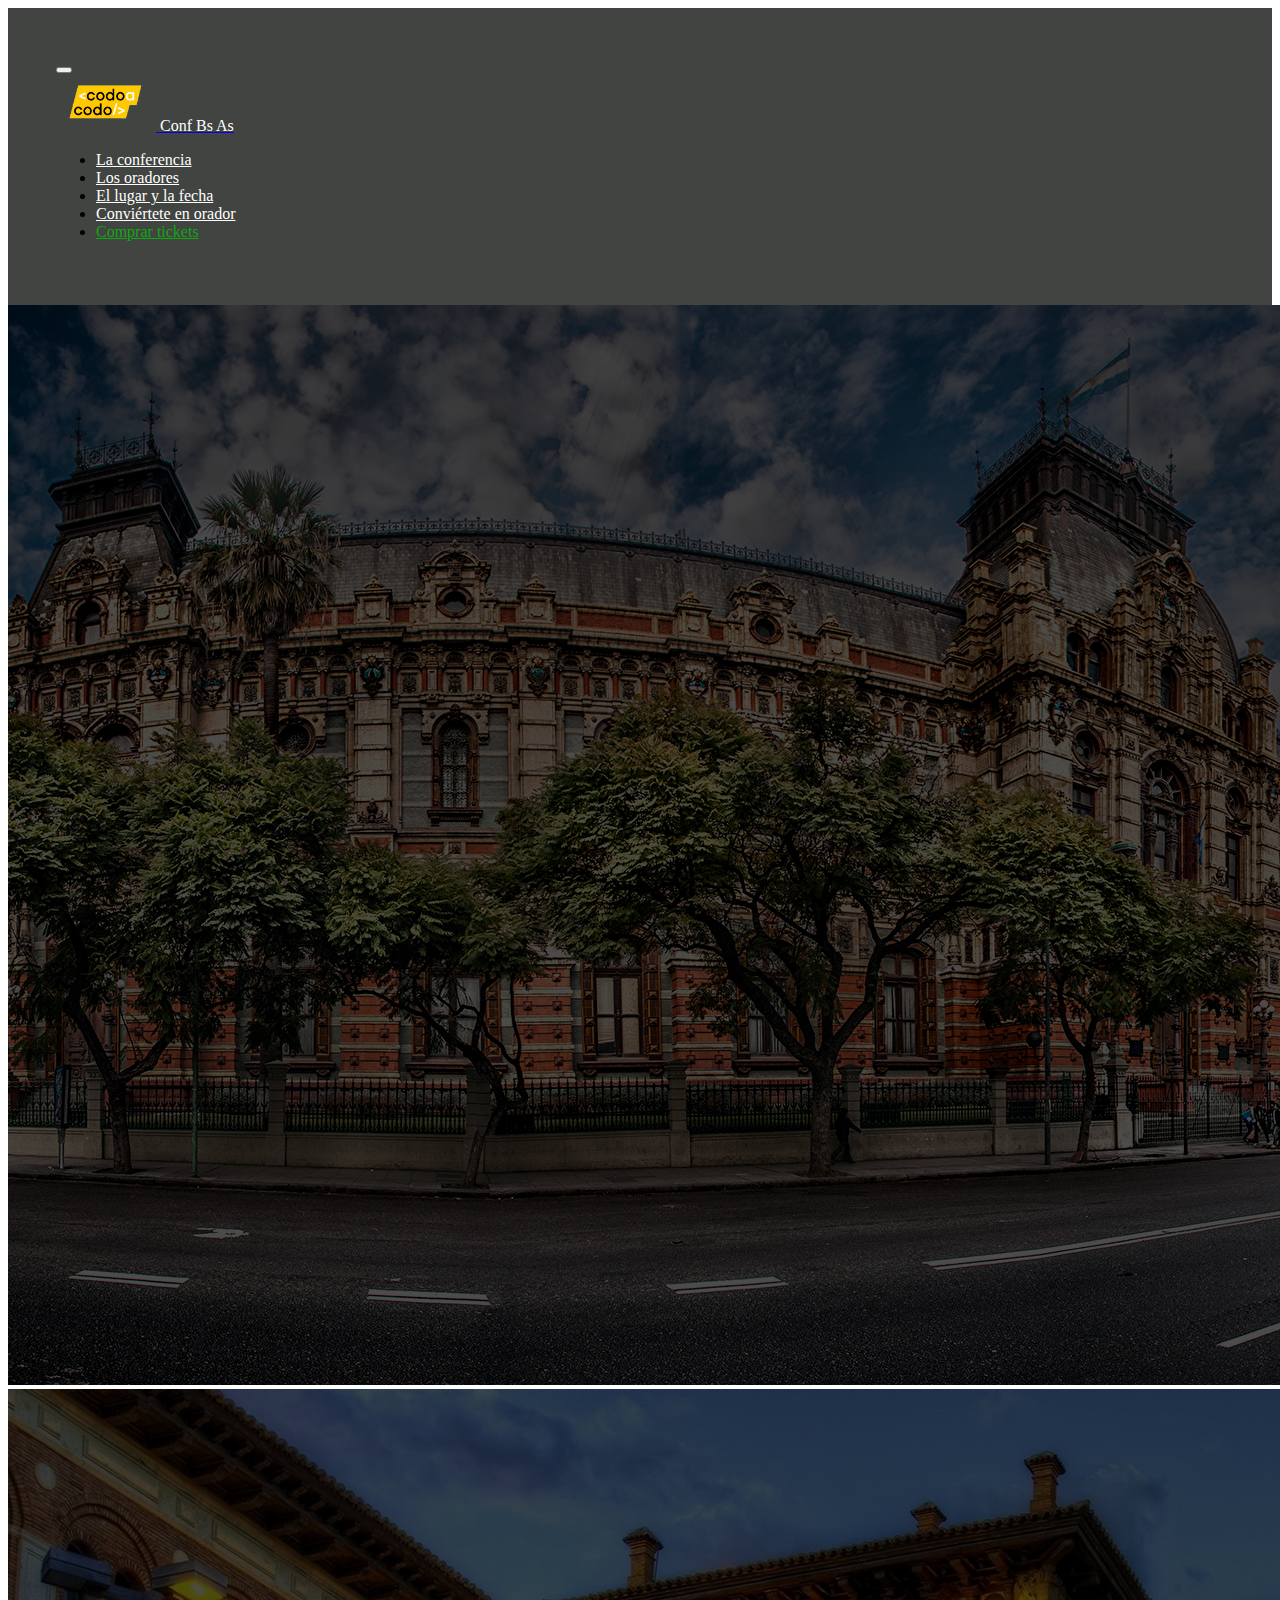
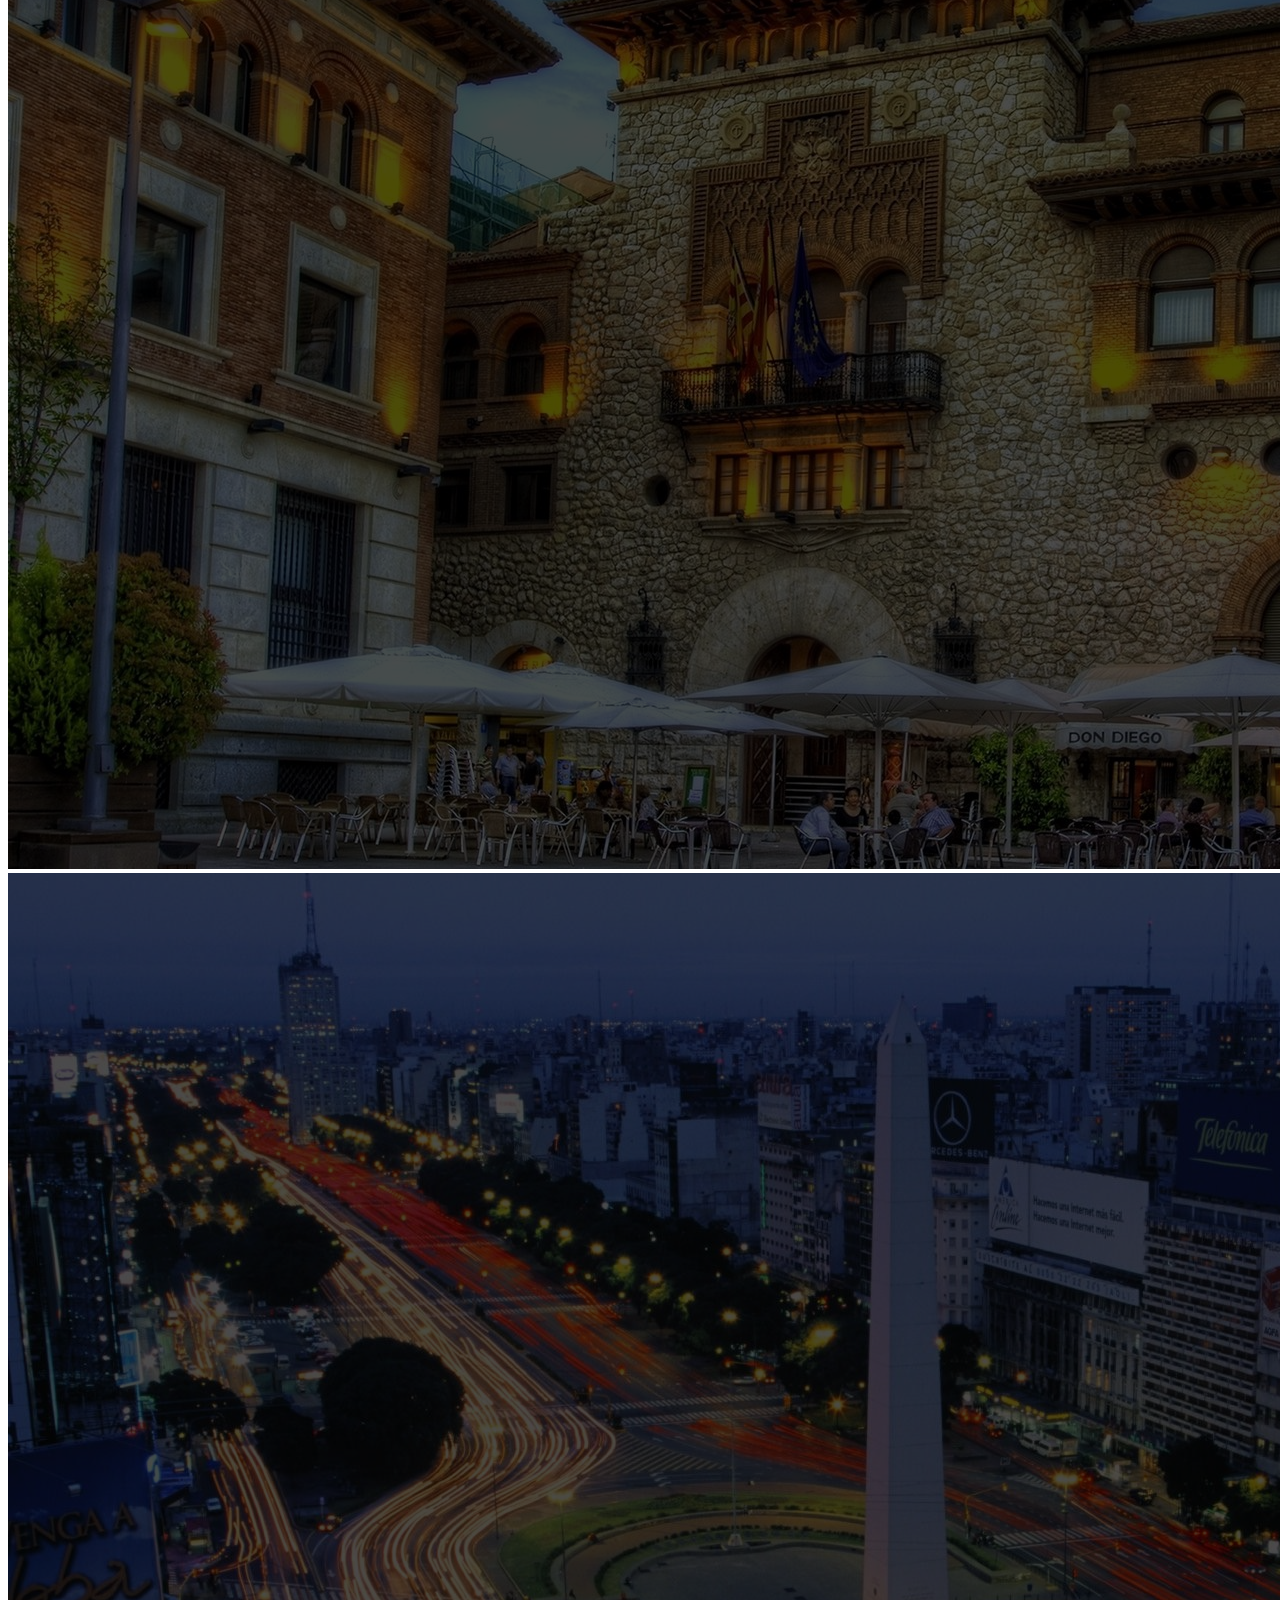
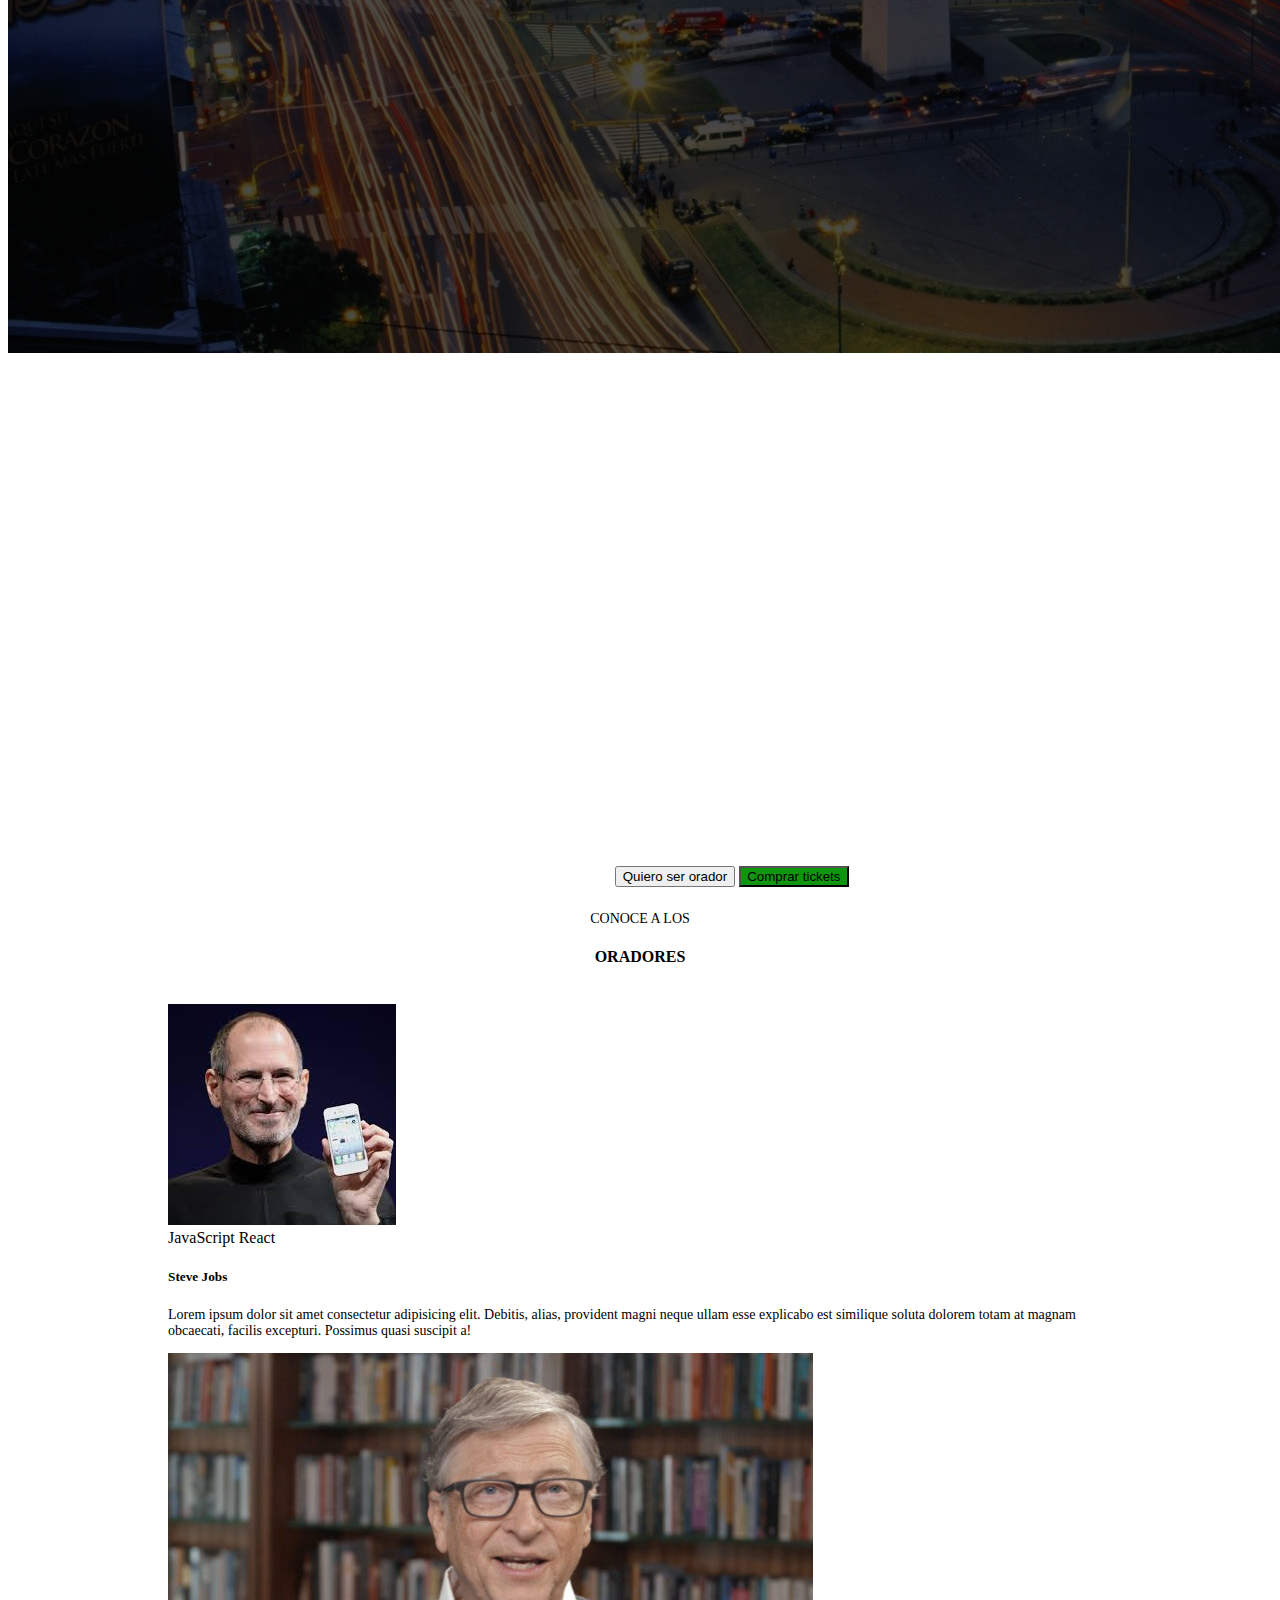
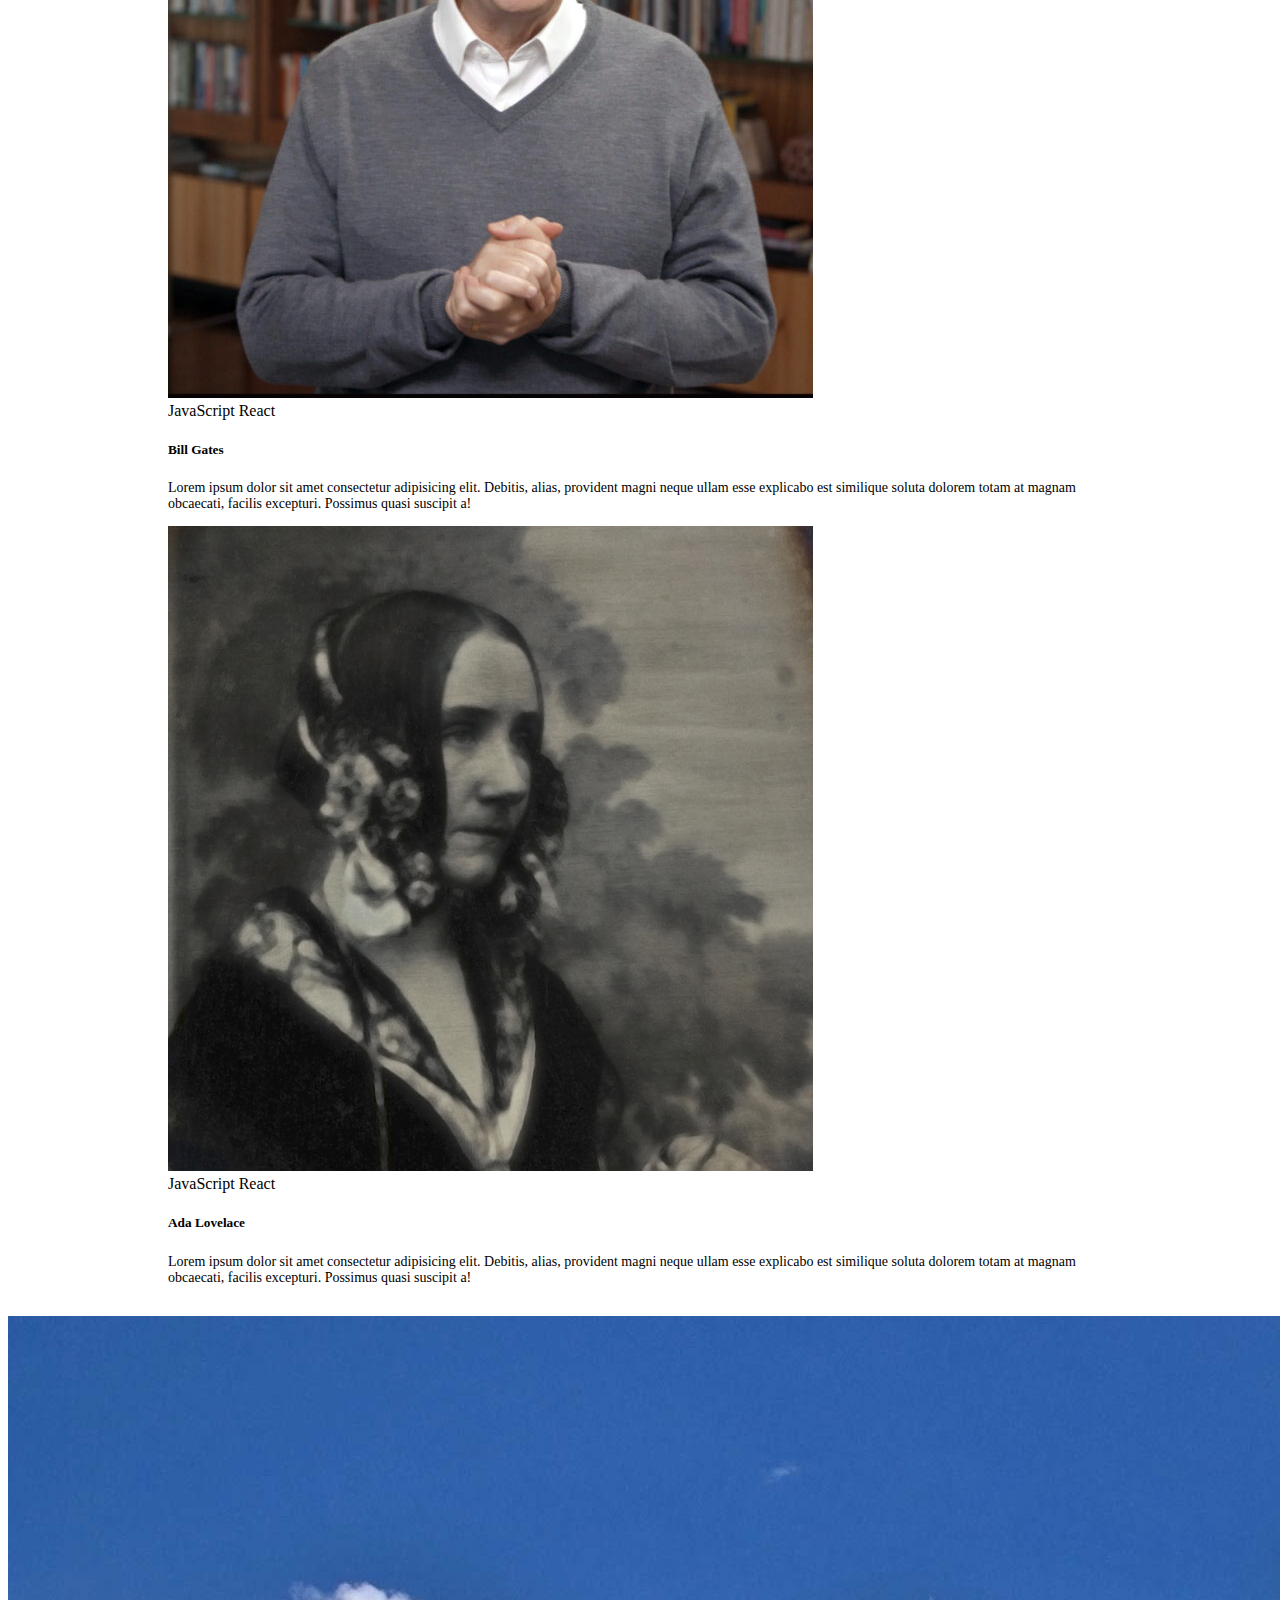
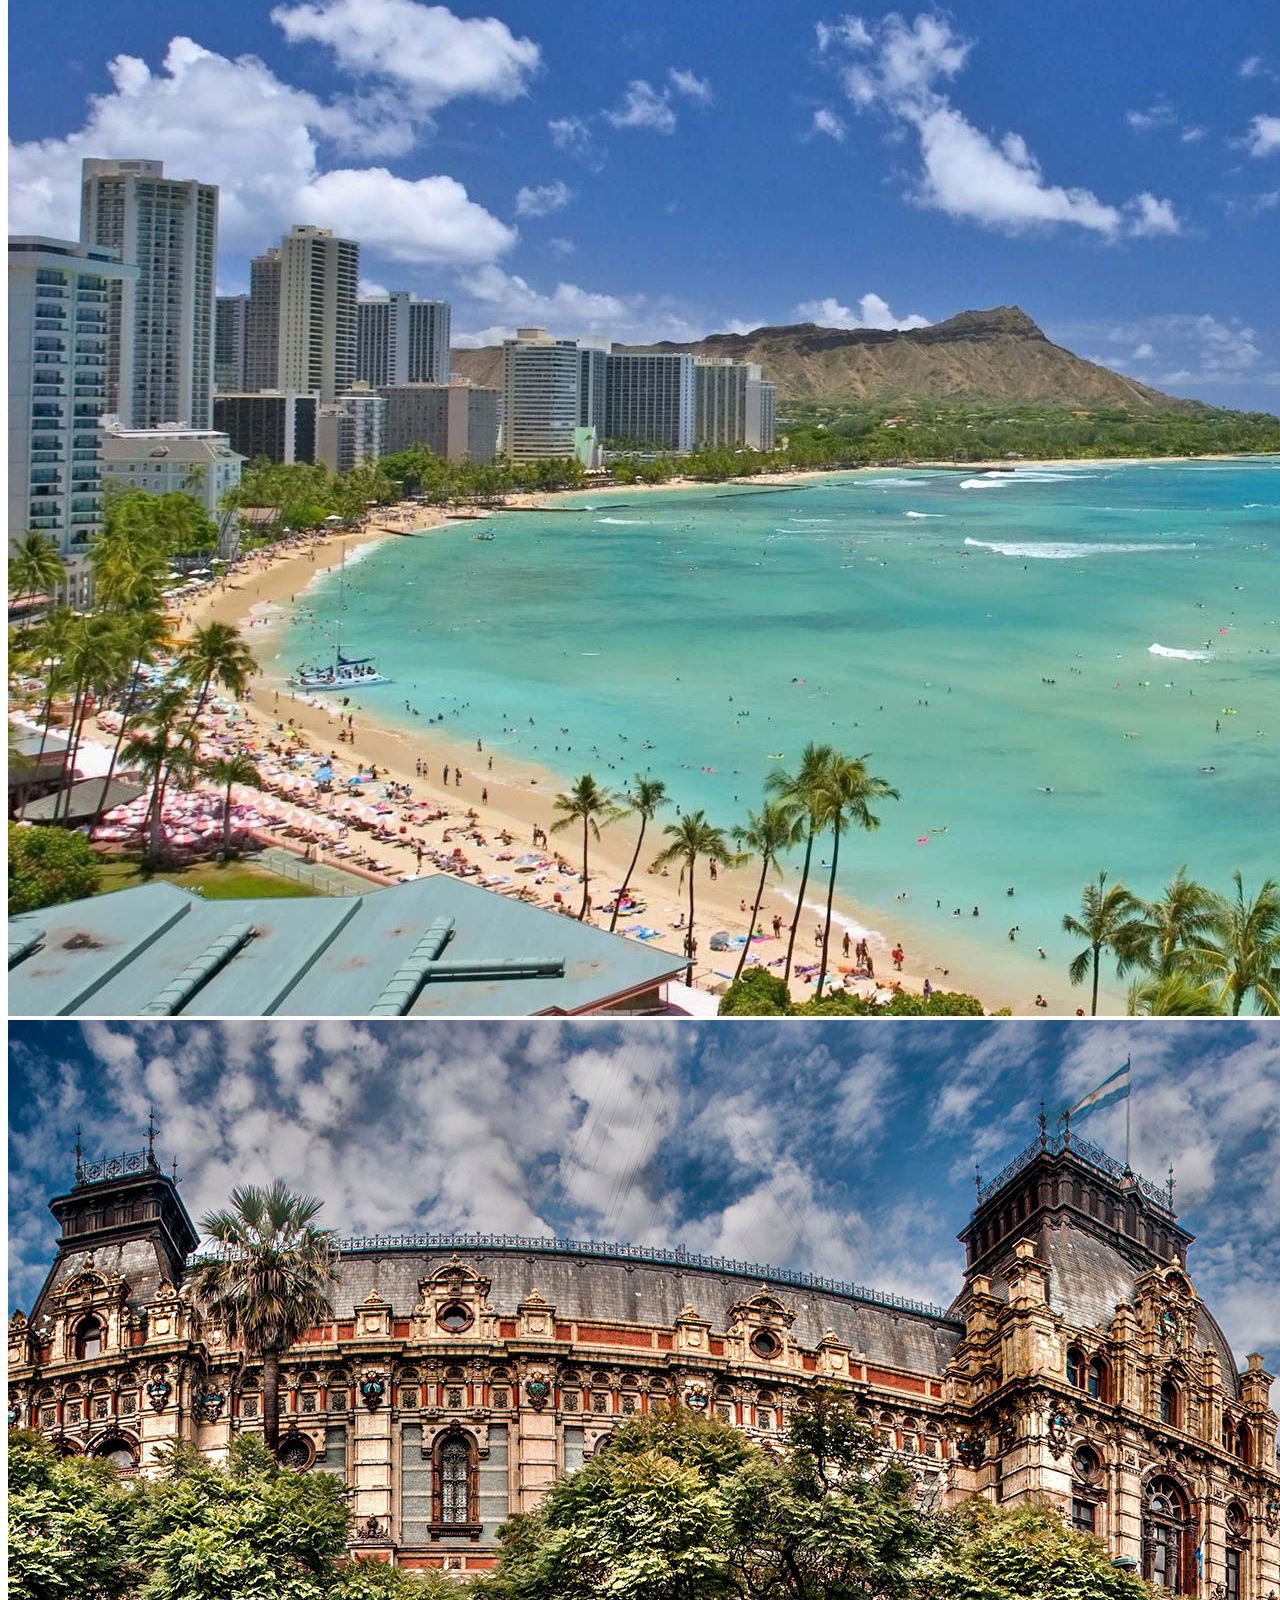
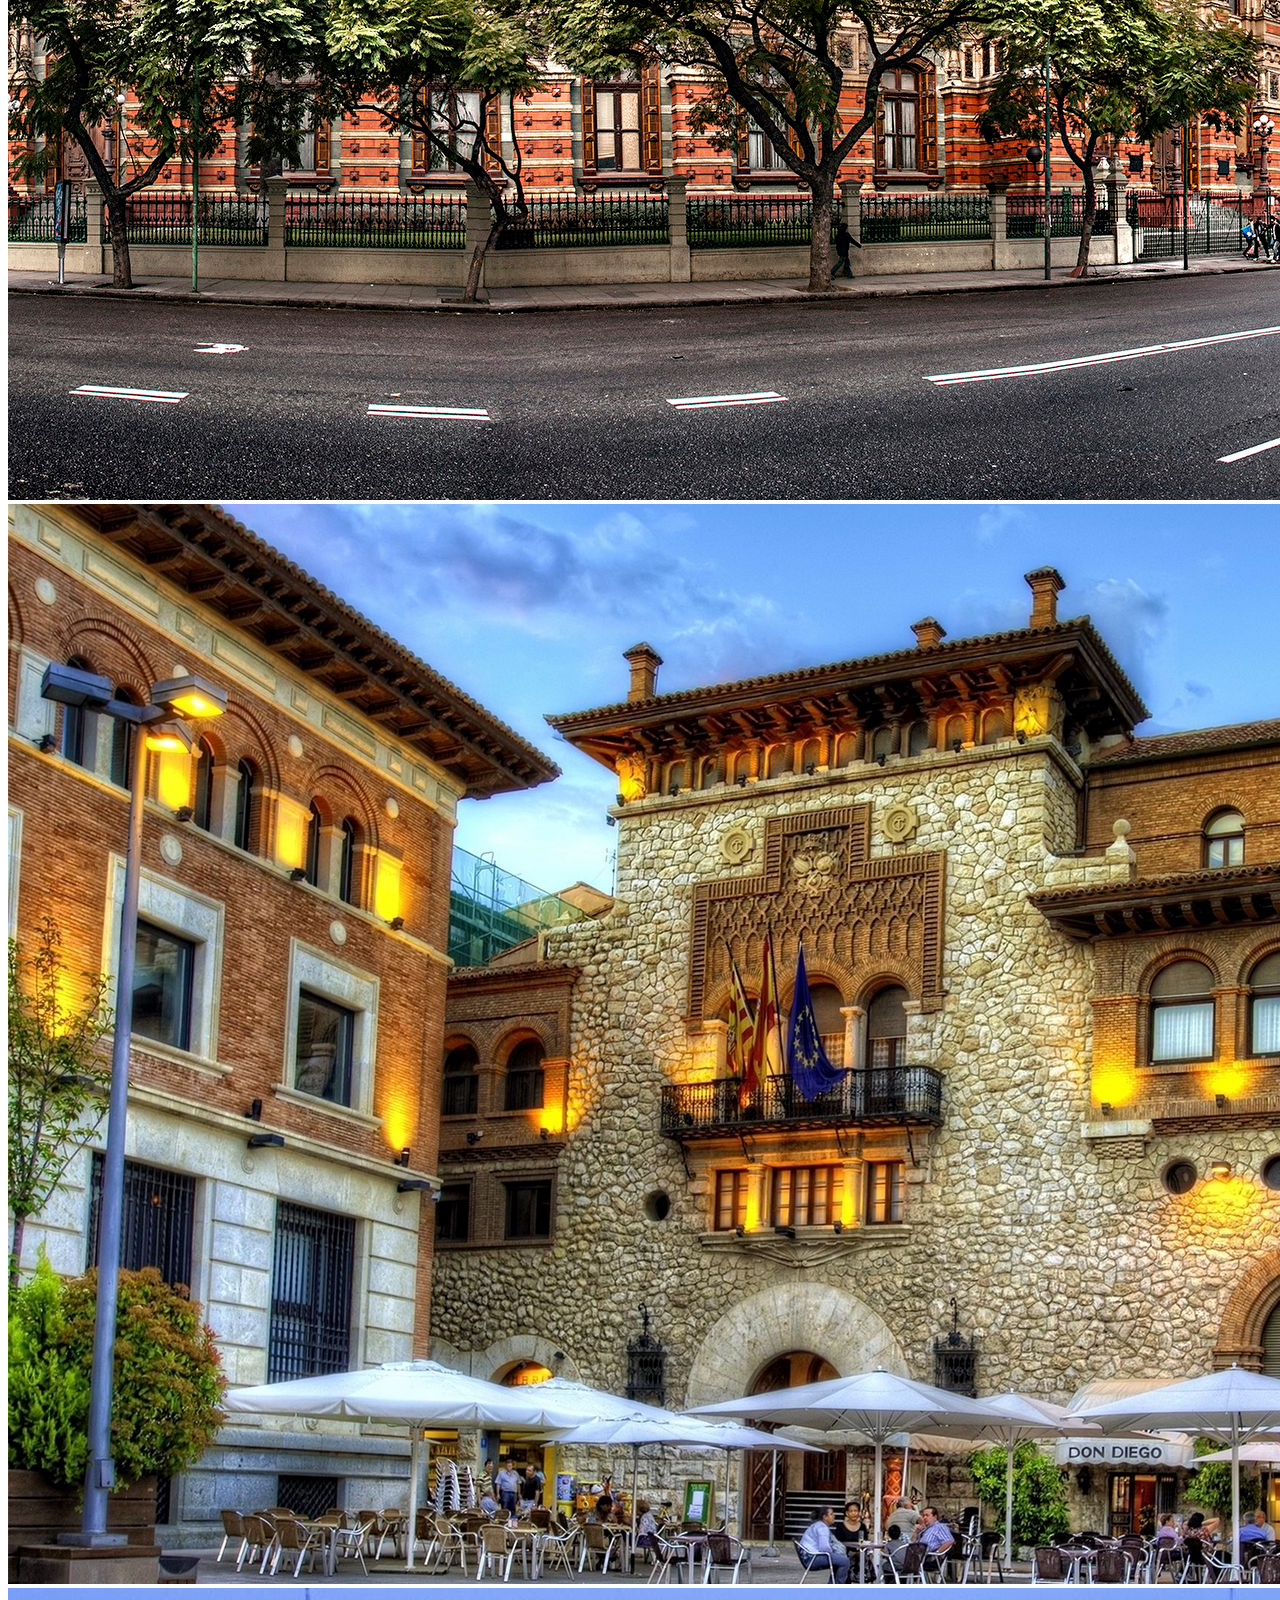
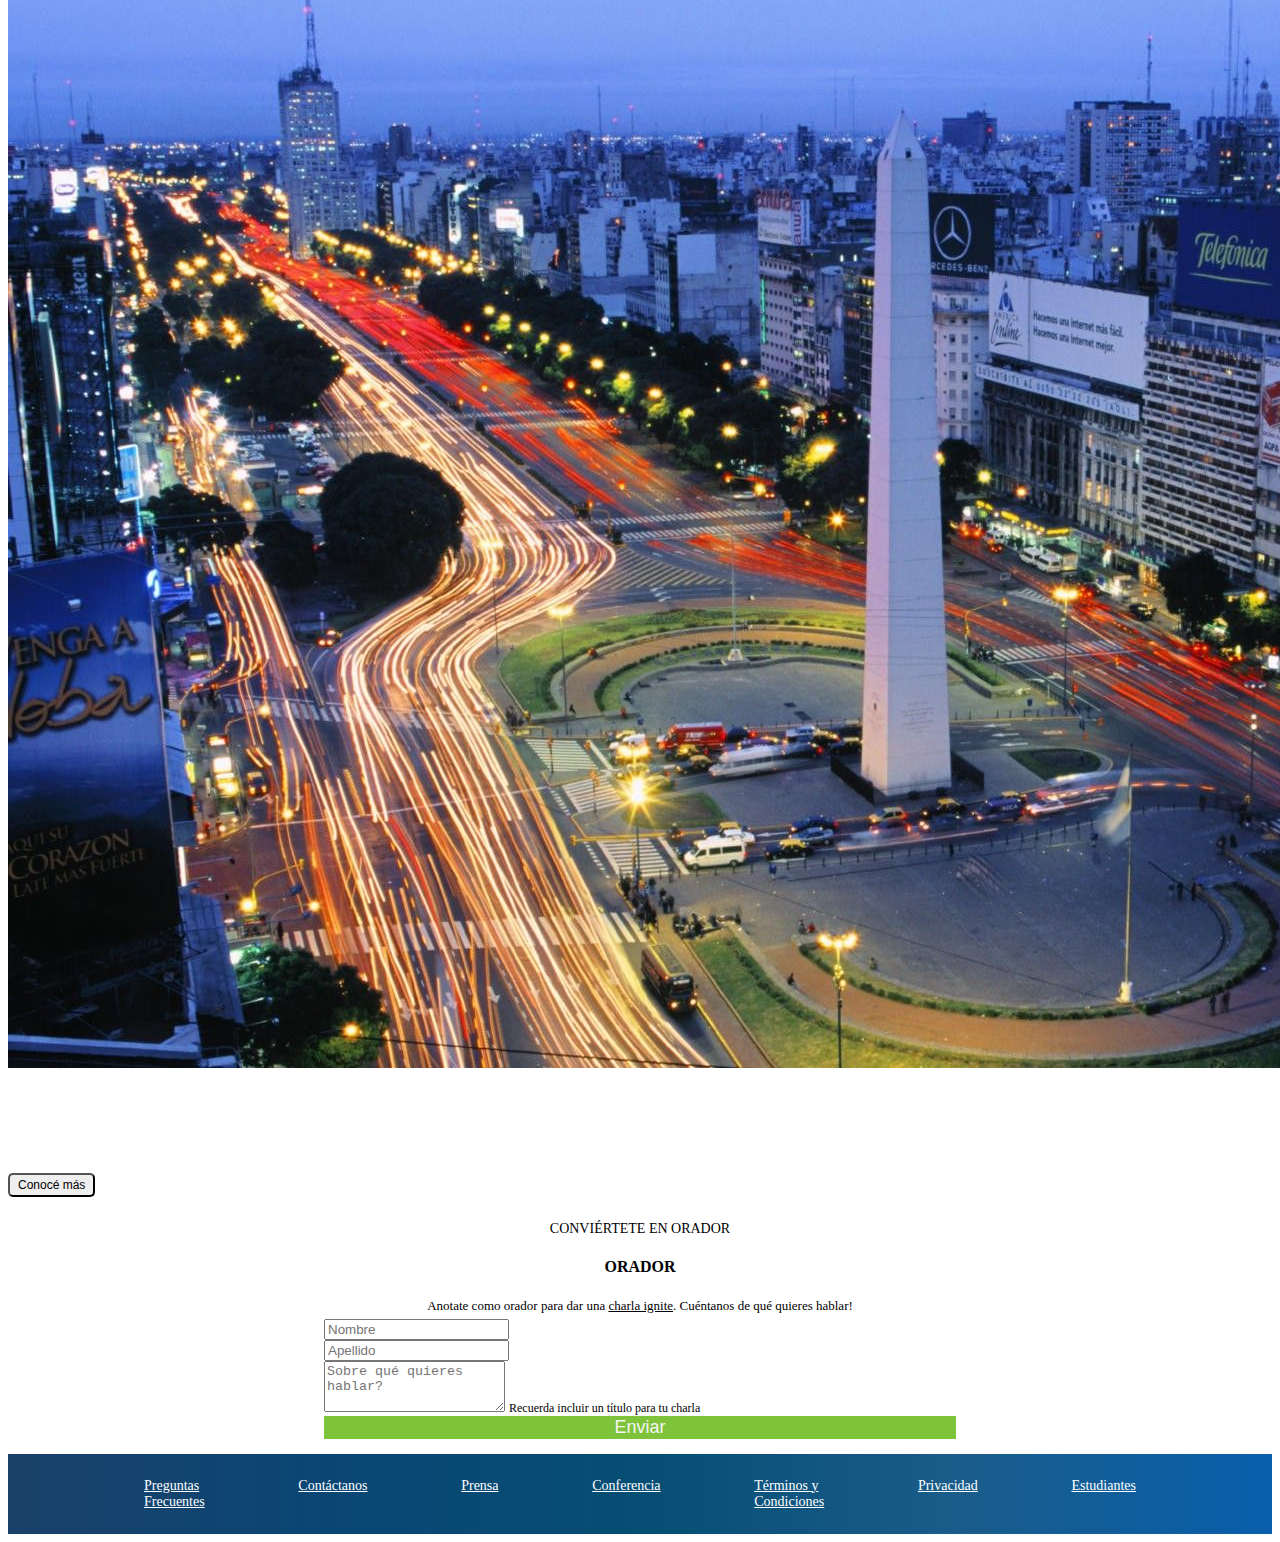
==== commit 24837d6c: "segunda corrección del código" ====
--- a/index.html
+++ b/index.html
@@ -6,7 +6,7 @@
     <meta http-equiv="X-UA-Compatible" content="IE=edge" >
     <meta name="viewport" content="width=device-width, initial-scale=1.0" >
     <link rel="shortcut icon" href="image/codoacodo.png" type="image/x-icon">
-    <link rel="stylesheet"  type="text/css" href="styles.css" >
+    <link rel="stylesheet"  type="text/css" href="style.css" >
 
     <link href="https://cdn.jsdelivr.net/npm/bootstrap@5.0.2/dist/css/bootstrap.min.css" rel="stylesheet" integrity="sha384-EVSTQN3/azprG1Anm3QDgpJLIm9Nao0Yz1ztcQTwFspd3yD65VohhpuuCOmLASjC" crossorigin="anonymous">
 
@@ -22,7 +22,7 @@
                 </button>
                 <div class="collapse navbar-collapse" id="navbarToggler">
                     <a class="navbar-brand" href="index.html">
-                        <img id="logo-pagina" src="imagenes/codoacodo.png" width="100" alt="Logo de la pagina">
+                        <img id="logo-pagina" src="image/codoacodo.png" width="100" alt="Logo de la página">
                         <span class="nombre-logo">Conf Bs As</span>
                     </a>
                     <ul class="navbar-nav d-flex justify-content-center align-items-e">
@@ -39,7 +39,7 @@
                             <a class="nav-link" href="#">Conviértete en orador</a>    
                         </li>
                         <li class="nav-item">
-                            <a class="nav-link link-verde" href="HTML/ticket.html">Comprar tickets</a>
+                            <a class="nav-link link-verde" href="Ticket.html">Comprar tickets</a>
                         </li>
                     </ul>
                 </div>
@@ -49,13 +49,13 @@
     <div id="carouselExample" class="carousel slide card-superpuesta" data-bs-ride="carousel">
         <div class="carousel-inner">
             <div class="carousel-item active">
-                <img src="imagenes/ba1.jpg" class="d-block w-100" alt="Buenos Aires">
+                <img src="image/ba1.jpg" class="d-block w-100" alt="Buenos Aires">
             </div>
             <div class="carousel-item">
-                <img src="imagenes/ba2.jpg" class="d-block w-100" alt="Buenos Aires">
+                <img src="image/ba2.jpg" class="d-block w-100" alt="Buenos Aires">
             </div>
             <div class="carousel-item">
-                <img src="imagenes/ba3.jpg" class="d-block w-100" alt="Obelisco">
+                <img src="image/ba3.jpg" class="d-block w-100" alt="Obelisco">
             </div>
         </div>
         <div class="d-flex">
@@ -64,14 +64,14 @@
                 <p class="card-text1">
                 Bs As llega por primera vez a la Argentina. Un evento para compartir con
                 nuestra comunidad el conocimiento y experiencia de los expertos que 
-                están creando el futuro de Internet.Ven a conocer a miembros del
+                están creando el futuro de Internet. Ven a conocer a miembros del
                 evento, a otros estudiantes de Codo a Codo y los oradores primer
                 nivel que tenemos para ti. 
                 Te esperamos!
                 </p>
                 <div>
                     <button type="button" class="btn btn-outline-light">Quiero ser orador</button>
-                    <button type="button" class="btn btn-success" onclick="location.href='HTML/ticket.html'">
+                    <button type="button" class="btn btn-success" onclick="location.href='Ticket.html'">
                         Comprar tickets
                     </button>
                 </div>
@@ -87,40 +87,46 @@
         <div class="row">
             <div class="card-oradores col-lg-4">
                 <div class="card">
-                    <img src="imagenes/steve.jpg" class="card-img-top" alt="Steve Jobs">
+                    <img src="image/steve.jpg" class="card-img-top" alt="Steve Jobs">
                     <div class="card-body">
                         <div class="badges-contenedor">
                         <span class="badge text-bg-warning">JavaScript</span>
                         <span class="badge text-bg-info">React</span>
                         </div>
                         <h5 class="card-title">Steve Jobs</h5>
-                        <p class="card-text">Lorem ipsum dolor sit amet consectetur adipisicing elit. Debitis, alias, provident magni neque ullam esse explicabo est similique soluta dolorem totam at magnam obcaecati, facilis excepturi. Possimus quasi suscipit a!</p>
+                        <p class="card-text">Lorem ipsum dolor sit amet consectetur adipisicing elit. 
+                          Debitis, alias, provident magni neque ullam esse explicabo est similique soluta dolorem totam at magnam obcaecati, 
+                          facilis excepturi. Possimus quasi suscipit a!</p>
                     </div>
                 </div>
             </div> 
             <div class="card-oradores col-lg-4">
                 <div class="card">
-                <img src="imagenes/bill.jpg" class="card-img-top" alt="Bill Gates">
+                <img src="image/bill.jpg" class="card-img-top" alt="Bill Gates">
                     <div class="card-body">
                         <div class="badges-contenedor">
                             <span class="badge text-bg-warning">JavaScript</span>
                             <span class="badge text-bg-info">React</span>
                         </div>
                         <h5 class="card-title">Bill Gates</h5>
-                        <p class="card-text">Lorem ipsum dolor sit amet consectetur adipisicing elit. Debitis, alias, provident magni neque ullam esse explicabo est similique soluta dolorem totam at magnam obcaecati, facilis excepturi. Possimus quasi suscipit a!</p>
+                        <p class="card-text">Lorem ipsum dolor sit amet consectetur adipisicing elit. 
+                          Debitis, alias, provident magni neque ullam esse explicabo est similique soluta dolorem totam at magnam obcaecati, 
+                          facilis excepturi. Possimus quasi suscipit a!</p>
                     </div>
                 </div>
             </div>  
             <div class="card-oradores col-lg-4">
                 <div class="card">
-                <img src="imagenes/ada.jpeg" class="card-img-top" alt="Ada Lovelace">
+                <img src="image/ada.jpeg" class="card-img-top" alt="Ada Lovelace">
                     <div class="card-body">
                         <div class="badges-contenedor">
                             <span class="badge text-bg-secondary">JavaScript</span>
                             <span class="badge text-bg-danger">React</span>
                         </div>
                         <h5 class="card-title">Ada Lovelace</h5>
-                        <p class="card-text">Lorem ipsum dolor sit amet consectetur adipisicing elit. Debitis, alias, provident magni neque ullam esse explicabo est similique soluta dolorem totam at magnam obcaecati, facilis excepturi. Possimus quasi suscipit a!</p>
+                        <p class="card-text">Lorem ipsum dolor sit amet consectetur adipisicing elit. 
+                          Debitis, alias, provident magni neque ullam esse explicabo est similique soluta dolorem totam at magnam obcaecati, 
+                          facilis excepturi. Possimus quasi suscipit a!</p>
                     </div>
                 </div>
             </div>  
@@ -133,16 +139,16 @@
                 <div id="carouselExampleSlidesOnly" class="carousel slide" data-bs-ride="carousel">
                     <div class="carousel-inner">
                         <div class="carousel-item active">
-                            <img src="imagenes/honolulu.jpg" class="d-block w-100" alt="Honolulu">
+                            <img src="image/honolulu.jpg" class="d-block w-100" alt="Honolulu">
                         </div>
                         <div class="carousel-item">
-                            <img src="imagenes/hawaii.jpg" class="d-block w-100" alt="Buenos Aires">
+                            <img src="image/hawaii.jpg" class="d-block w-100" alt="Buenos Aires">
                         </div>
                         <div class="carousel-item">
-                            <img src="imagenes/hawaii2.jpg" class="d-block w-100" alt="Buenos Aires">
+                            <img src="image/hawaii2.jpg" class="d-block w-100" alt="Buenos Aires">
                         </div>
                         <div class="carousel-item">
-                            <img src="imagenes/hawaii3.jpg" class="d-block w-100" alt="Buenos Aires">
+                            <img src="image/hawaii3.jpg" class="d-block w-100" alt="Buenos Aires">
                         </div>
                     </div>
                 </div>
@@ -152,9 +158,9 @@
                     <h5>Bs As - Octubre</h5>
                     <p>
                     Buenos Aires es la provincia y localidad mas grande del estado de Argentina, en los Estados Unidos Honolulu
-                    es la mas sureña de entre las principales ciudades estadounidenses. Aunque el nombre de Honolulu se refiere al 
-                    área urbana en la costa sureste de la isla de Oahu, la ciudad y el condado de honolulu han formado una ciudad-
-                    condado consolidada que cubre toda la ciudad (aproximadamente 600 km2 de superficie).
+                    es la más sureña de entre las principales ciudades estadounidenses. Aunque el nombre de Honolulu se refiere al 
+                    área urbana en la costa sureste de la isla de Oahu, la ciudad y el condado de Honolulu han formado una ciudad -
+                    condado consolidada que cubre toda la ciudad (aproximadamente 600 km<sup>2</sup> de superficie).
                     </p>
                     <button type="button" class="btn btn-outline-light">Conocé más</button>    
                 </div>
--- a/style.css
+++ b/style.css
@@ -0,0 +1,313 @@
+.navbar {
+  padding: 3rem;        
+  background-color: rgb(65, 68, 65);
+
+}
+
+.navbar-collapse {
+  align-items: center;
+  justify-content: space-between;
+}
+
+.nav-link {
+
+  color: rgb(255, 255, 255) !important;
+}
+
+.nombre-logo {
+
+  color: rgb(255, 255, 255) !important;
+}
+
+.link-verde {
+  color: rgb(15, 169, 15) !important;
+}
+
+.card-superpuesta img{
+  filter: brightness(30%);
+}
+
+.card-img-overlay {
+  padding-right: 8.5rem !important;
+  padding-top: 20% !important;
+  padding-left: 48% !important;
+  height: max-content;
+}
+
+.card-title1, .card-text1, .btn-outline {
+  color: white;
+}
+
+.card-text1 {
+  font-size: 1rem;
+  padding-top: 1.5rem;
+  text-align: justify;
+}
+
+.card-title1 {
+  font-size: 2rem;
+}
+
+.btn-success{
+  background: rgb(14, 151, 14) !important;
+}
+
+.btn-success:hover{
+  border: none;
+  background: rgb(9, 72, 9) !important;
+}
+
+.titulo-oradores div{
+  font-size: 14px;
+  text-align: center;
+}
+
+.titulo-oradores {
+  text-align: center;
+  padding-top: 1.5rem;
+}
+
+.container-oradores {
+  margin-top: 20px;
+  padding: 1rem 10rem;
+}
+
+.card:hover{
+  transform: scale(1.01);
+  background-color: rgb(221, 218, 218);
+  cursor: pointer;
+}
+
+.card-text {
+  font-size: 14px;
+}
+
+.honolulu-text{
+  font-size: 14px;
+  color: white;
+}
+
+.honolulu-text .btn {
+  font-size: 12px;
+  padding: 3px 8px;
+  border-radius: 5px;
+} 
+
+.convocatoria-oradores{
+  text-align: center;
+  padding-top: 1.5rem;
+}
+
+.div-orador{
+  font-size: 14px;
+}
+
+.text-convocatoria{
+  font-size: 13px;
+}
+
+.formulario{
+  padding-top: 5px;
+  margin: 0 auto;
+  width: 50%;
+}
+
+.texto-area{
+  font-size: 12px;
+}
+
+.formulario button {
+  width: 100%;
+  border: none;
+  font-size: 18px;
+  background-color: #7fc33b !important;
+  color: whitesmoke;
+}
+
+footer {
+  padding-top: 15px;
+}
+
+.footer-lista{
+  background-image: linear-gradient(to right, #1a4169,
+  #0a4674, #064e74, #1a5c8a, #085fab); 
+  display: flex;
+  justify-content: space-between;
+  flex-wrap: wrap;
+  padding: 0 6rem;
+}
+
+.footer-link{
+  color: white !important;
+  font-size: 14px !important;
+  padding: 1.5rem 2.5rem !important;
+}
+
+.swal2-popup {
+  width: 50px;
+  }
+
+
+
+.link-verde-ticket{
+  color: #9de853 !important; 
+}
+
+.row-group{
+  align-items: center;
+  padding: 0 10%;
+  justify-content: space-between !important;
+}
+
+.grupo-tickets{
+  margin-top: 8rem;
+
+}
+
+.card-tickets {
+  text-align: center;
+  padding: 1rem;
+}
+
+.card-tickets:hover{
+  transform: scale(0.9);
+  transition: 0.8s linear;
+  background-color: rgb(221, 218, 218);
+}
+
+.card-tickets-estudiante{
+  border: solid 1px rgb(41, 128, 234) !important;
+}
+
+.card-tickets-trainee{
+  border: solid 1px rgb(17, 150, 216) !important;
+}
+
+.card-tickets-junior{
+  border: solid 1px rgb(225, 192, 28) !important;
+}
+
+.formulario-tickets{
+  padding-top: 5px;
+  margin: 0 auto;
+  width: 50%;
+}
+
+.total-pagar{
+  background-color: #cee4ee !important;
+}
+
+.container-btn-tickets{
+  align-items: center !important;
+}
+
+.btn-ticket{
+  width: 48.3%;
+  border: none !important;
+  background-color: #7fc33b !important;
+}
+
+.footer-ticket{
+  left: 0;
+  bottom: 0;
+  width: 100%;
+}
+
+.footer-ticket .footer-link{
+  font-size: 15px !important;
+}
+
+
+
+
+
+@media screen and (max-width: 910px) {
+
+  .navbar{
+      position: static !important;
+  }
+
+  .card-superpuesta img{
+      filter: brightness(100%);
+  }
+
+  .tarjeta {
+      padding-right: 8.5rem !important;
+      max-height: 50vh;
+      padding-left: 40vw !important;
+      font-size: 0.5rem;
+  }
+
+  .card-img-overlay {
+      padding: 2rem !important;
+      position: static !important;
+      background-color: black;
+  }
+
+  .card-text1 {
+      font-size: 1rem;
+      padding-top: 0.7rem;
+  }
+  
+  .card-title1 {
+      font-size: 1.5rem;
+  }
+
+  .formulario{
+      padding-top: 5px;
+      margin: 0 auto;
+      width: 90%;
+  }
+
+  .footer-lista{
+      padding: 0 2rem;
+  }
+
+  .footer-link{
+      padding: 1.5rem 1.5rem !important;
+  }
+}
+
+@media screen and (max-width: 767px) {
+
+  .grupo-tickets{
+      margin-top: 2rem;
+  }
+
+  .card-text {
+      text-align: center;
+  }
+
+  .honolulu-text{
+      text-align: center;
+  }
+  
+  .honolulu-text .btn {
+      font-size: 14px;
+      padding: 10px 15px;
+  } 
+
+  .formulario-tickets{
+      width: 90%;
+  }
+
+  .footer-ticket{
+      position: static;
+  }
+}
+
+@media screen and (max-width: 700px) {
+
+  .container-oradores {
+      margin-top: 20px;
+      padding: 1rem 2rem;
+  }
+}
+
+@media screen and (min-width: 848px) and (min-height: 850px){
+
+  .footer-ticket{
+      position: fixed;
+  }
+}
+
